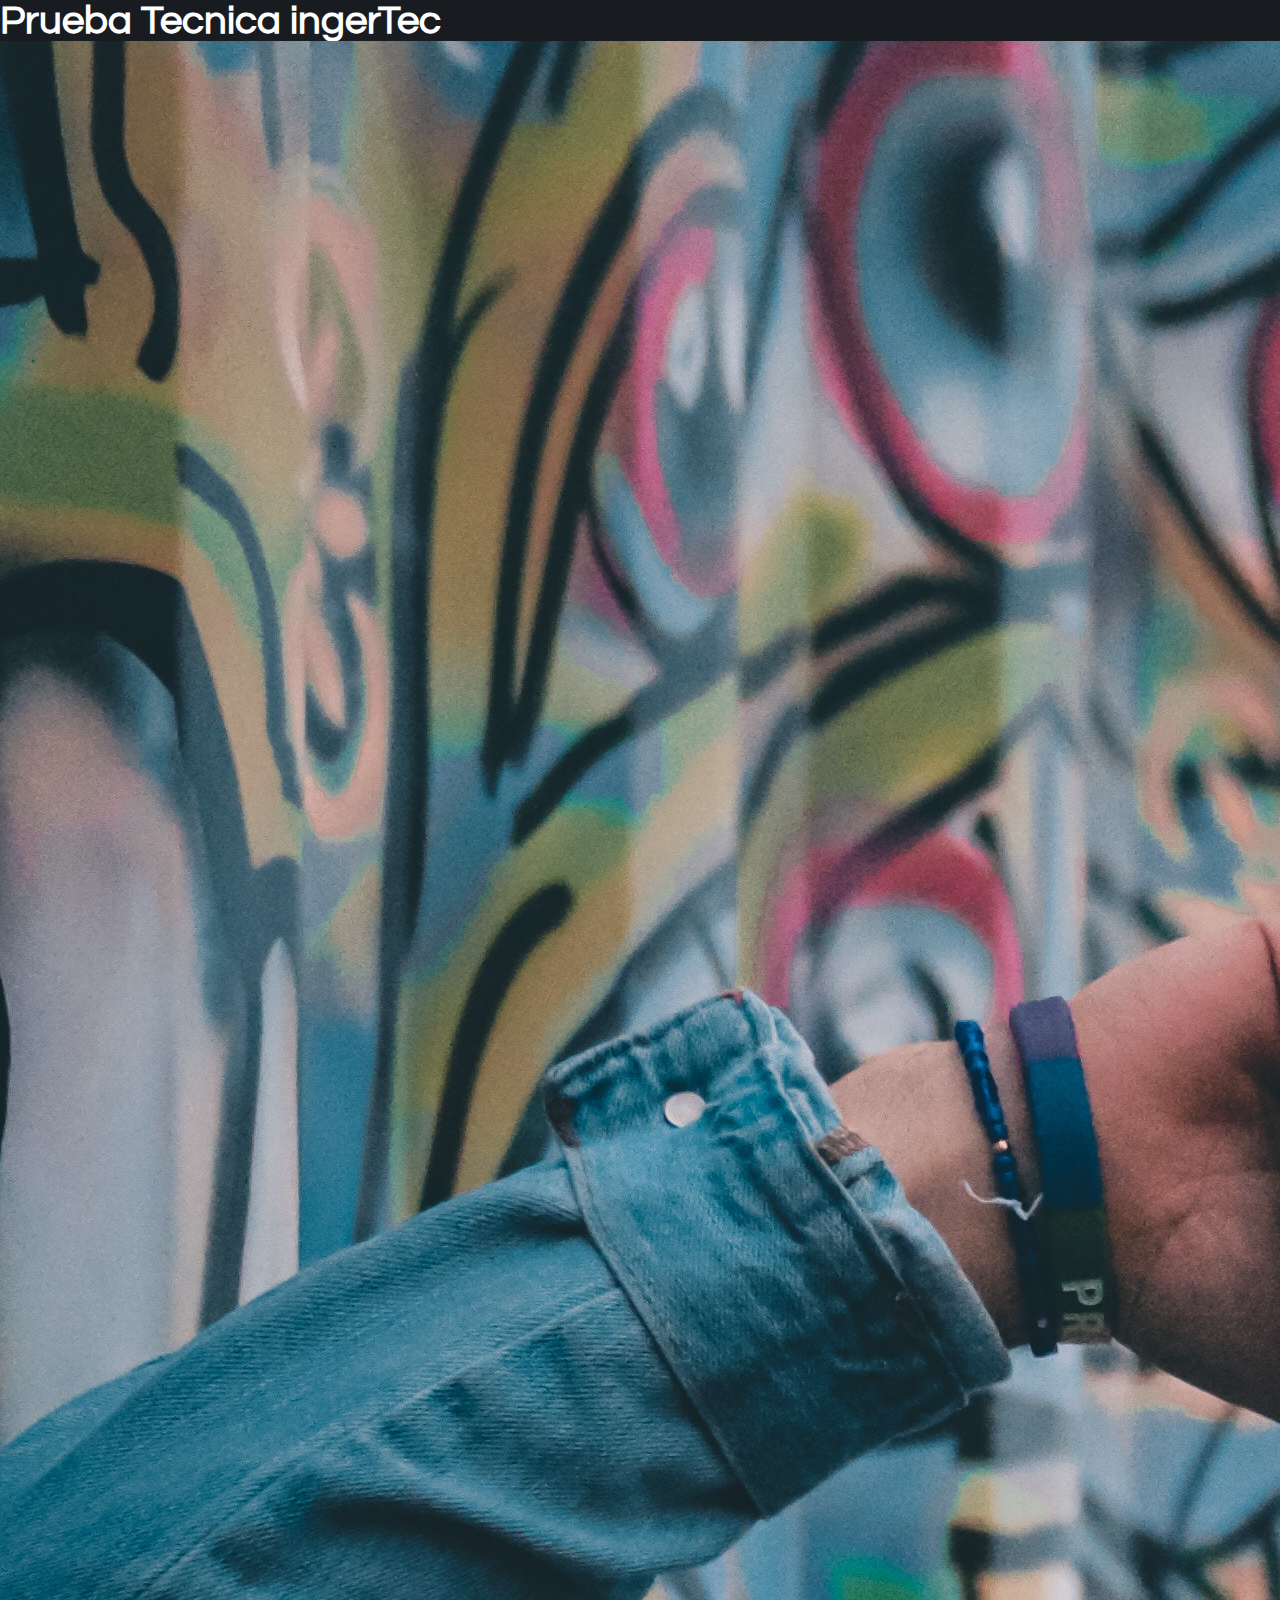
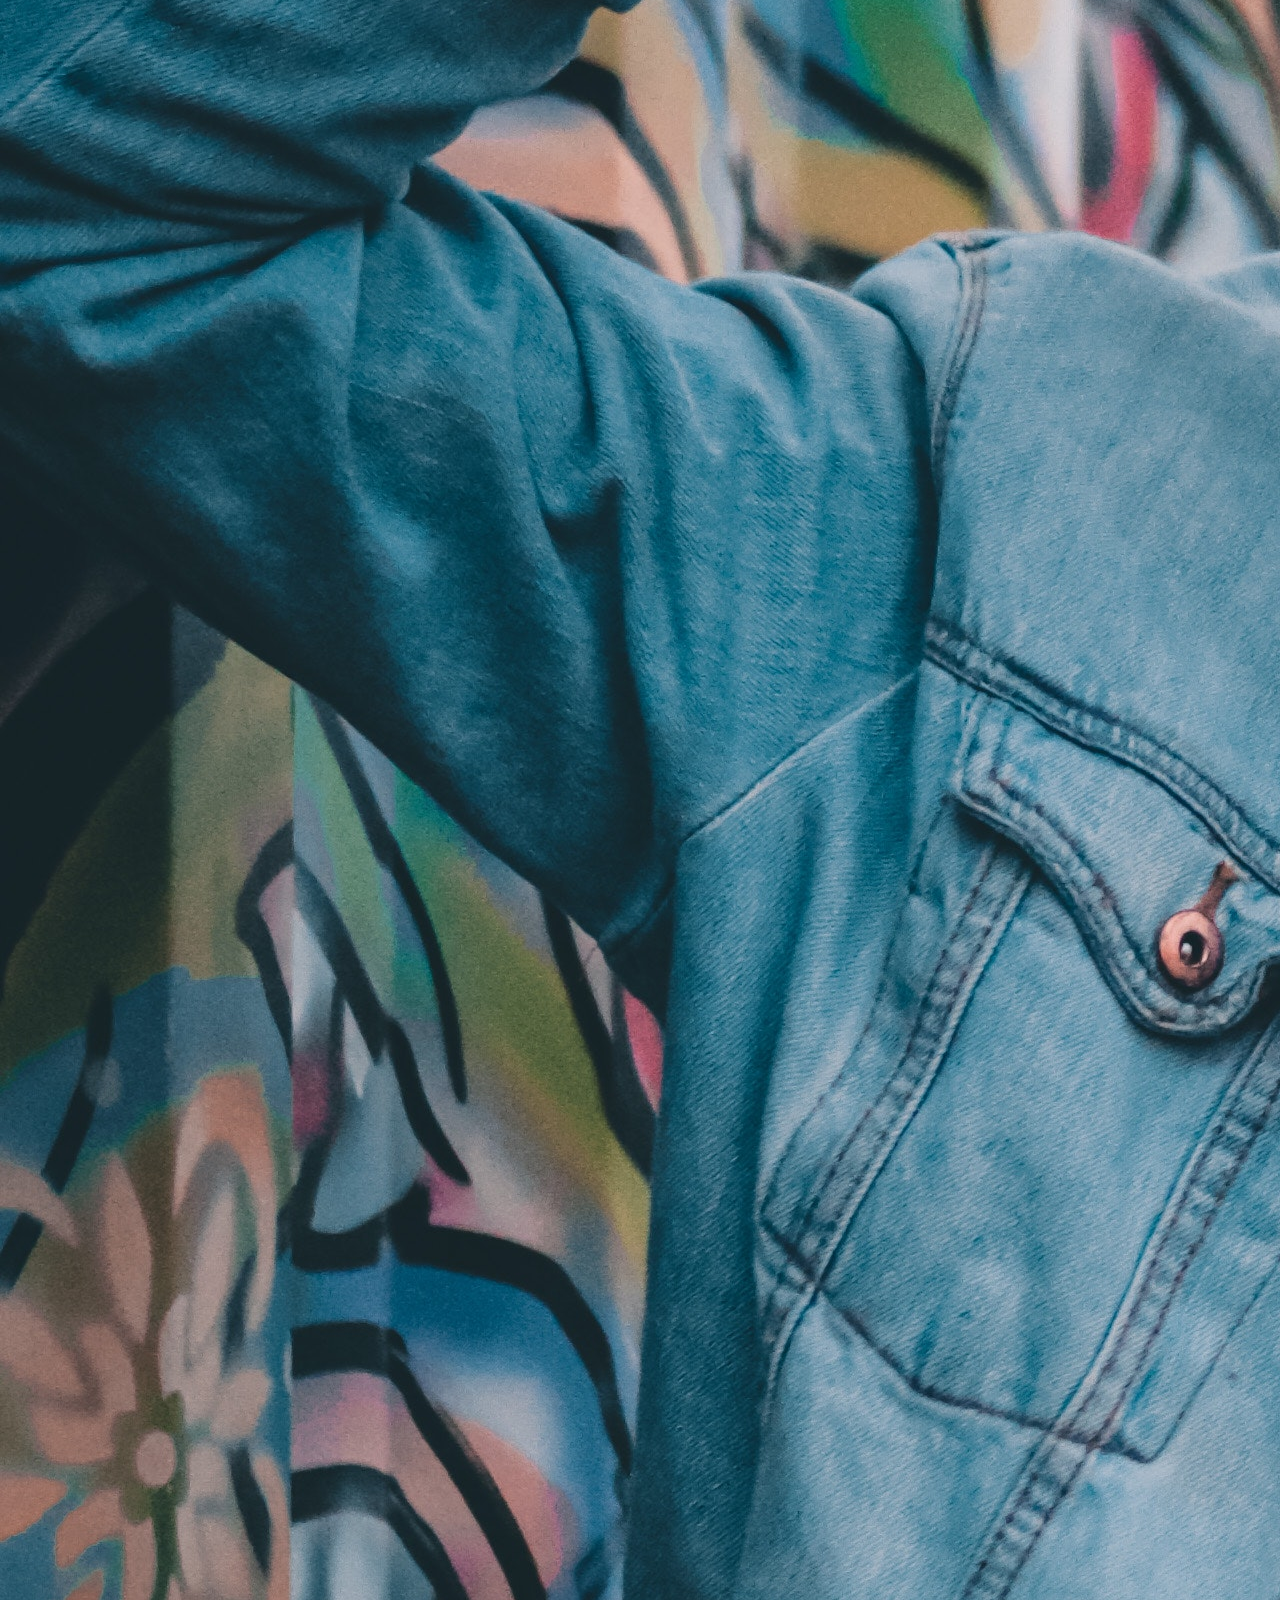
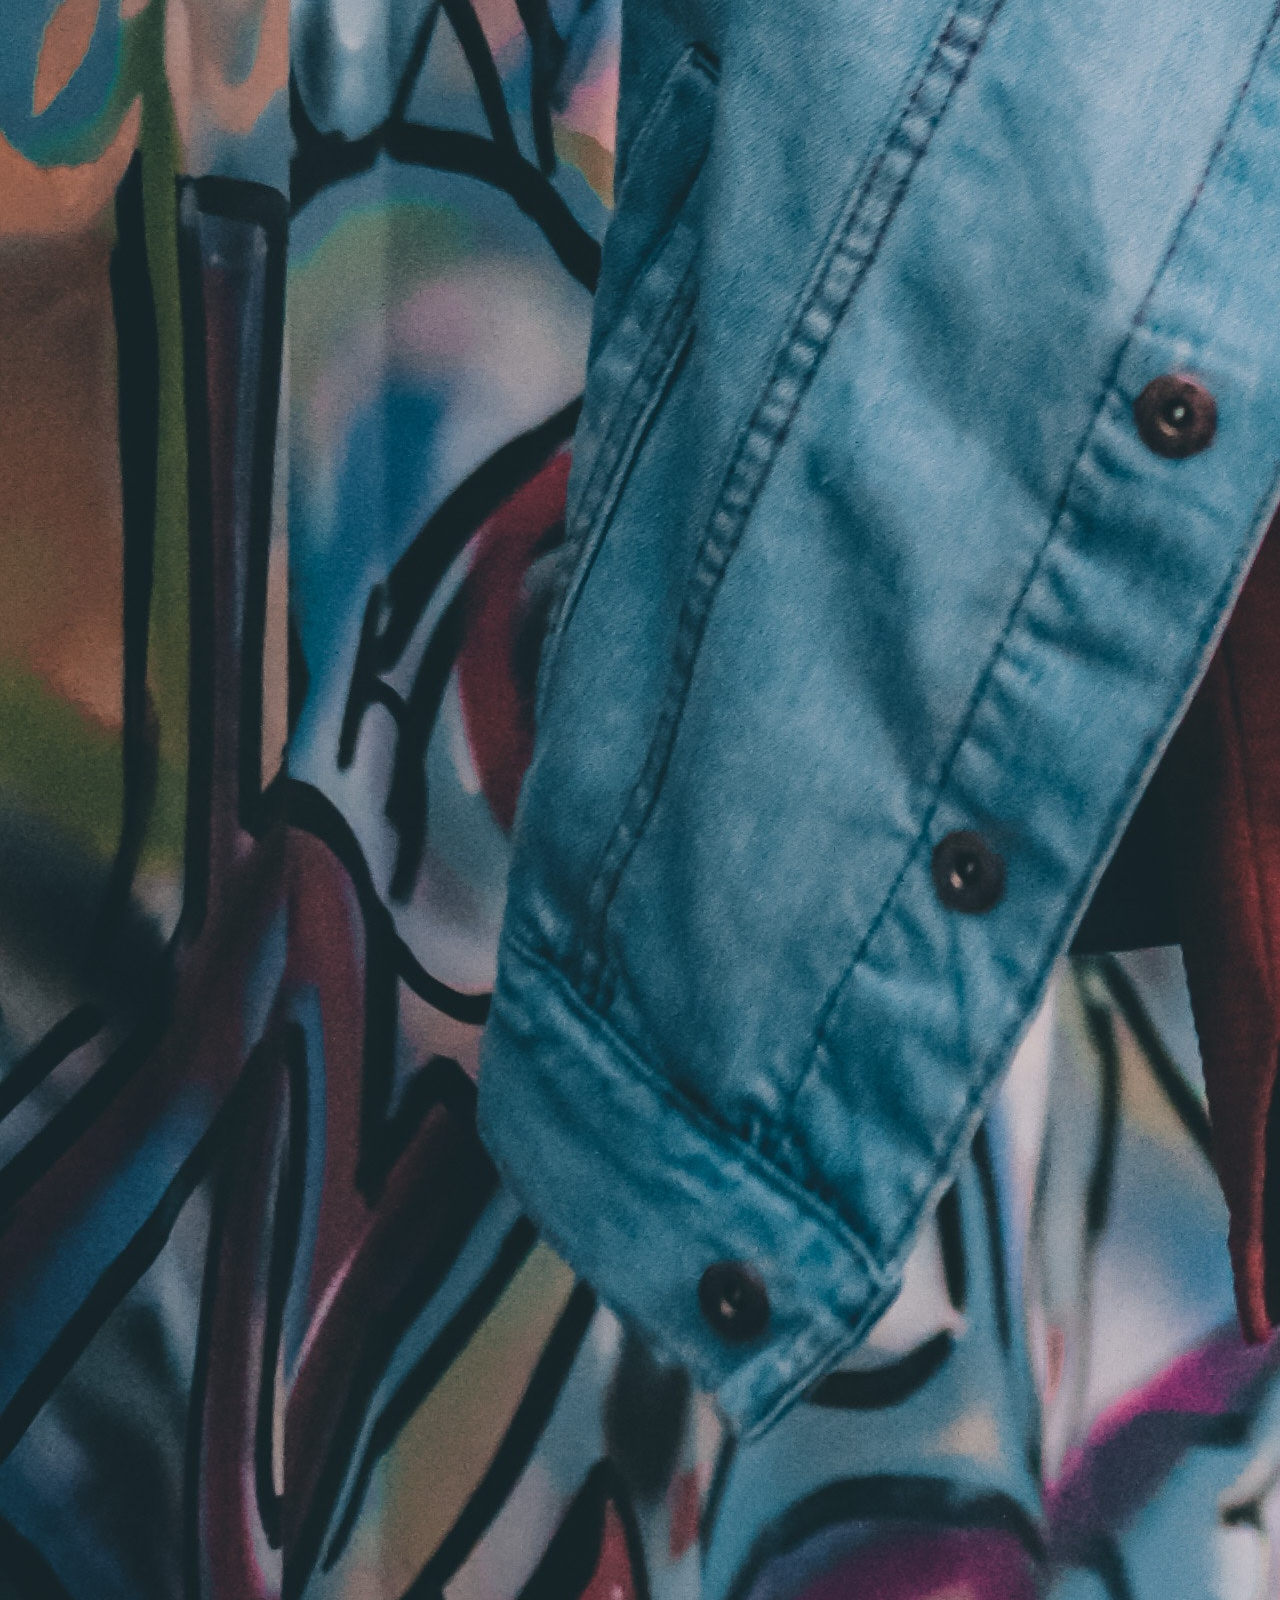
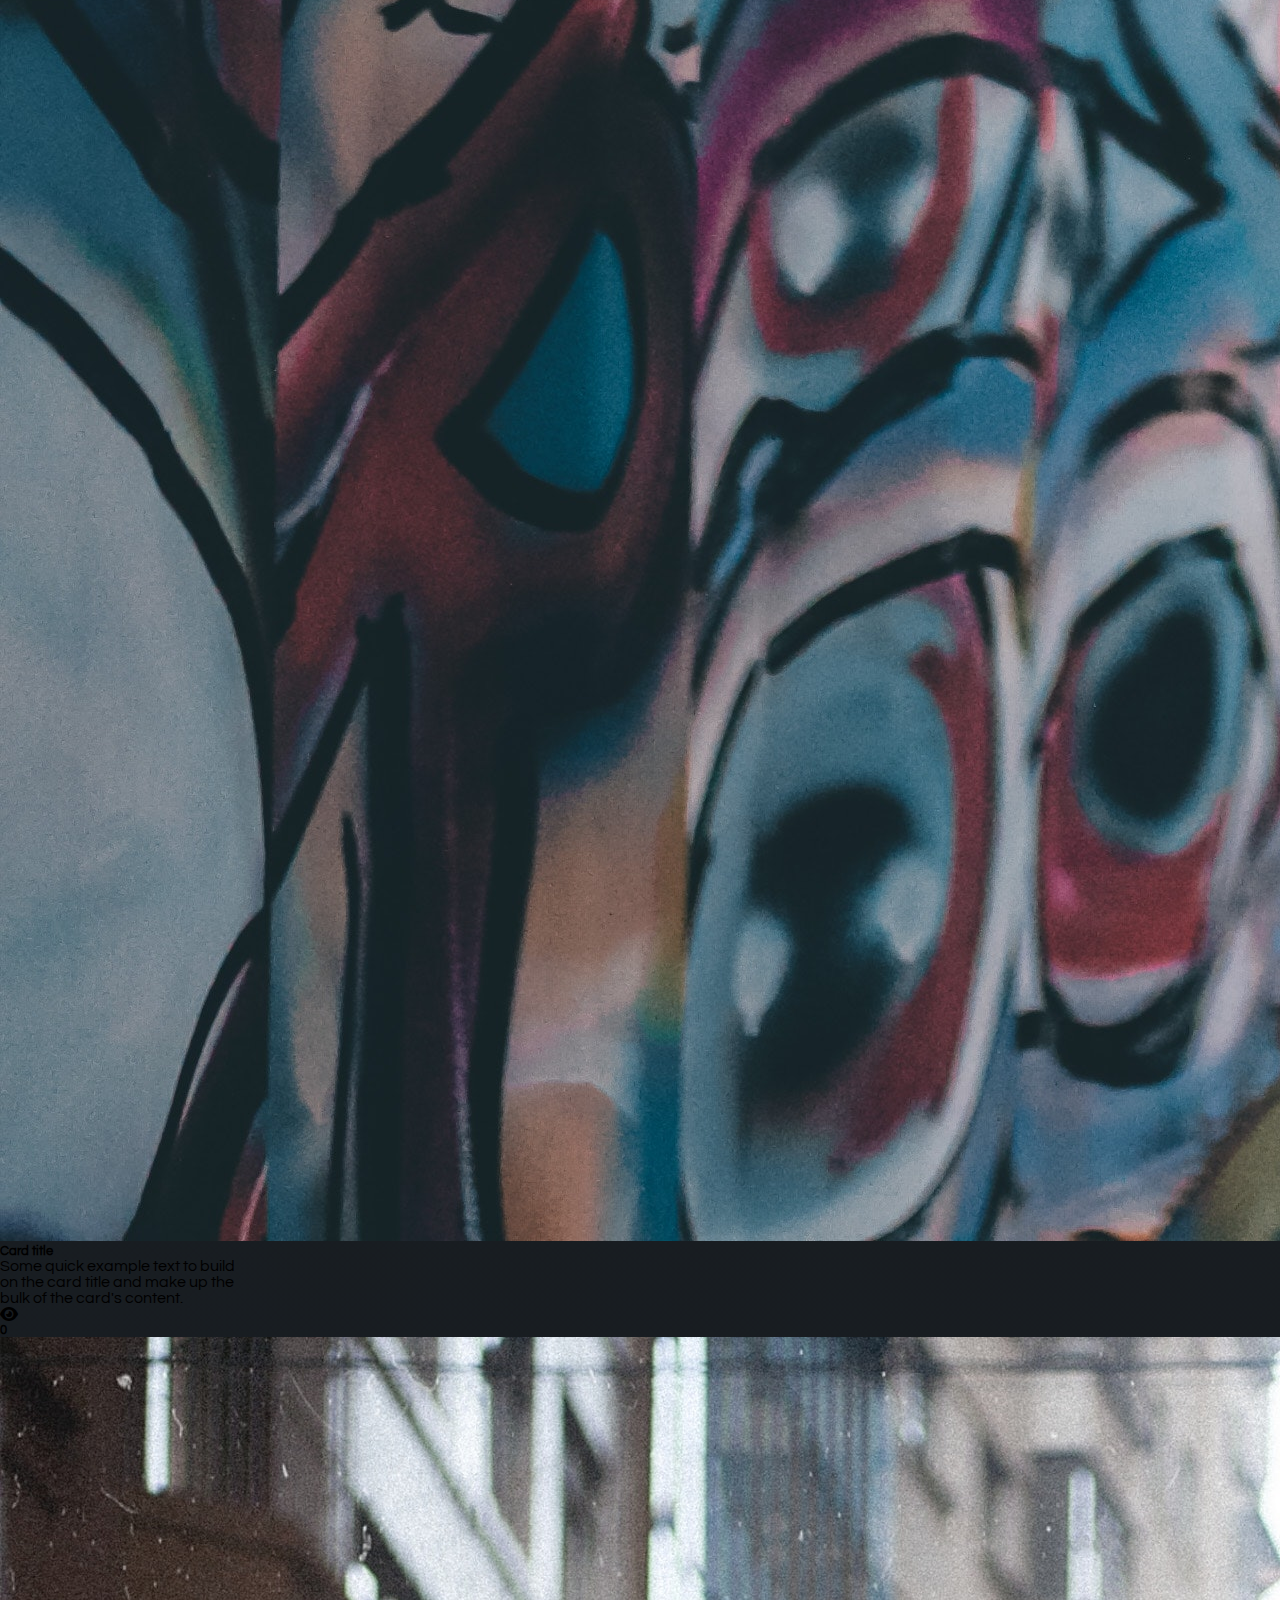
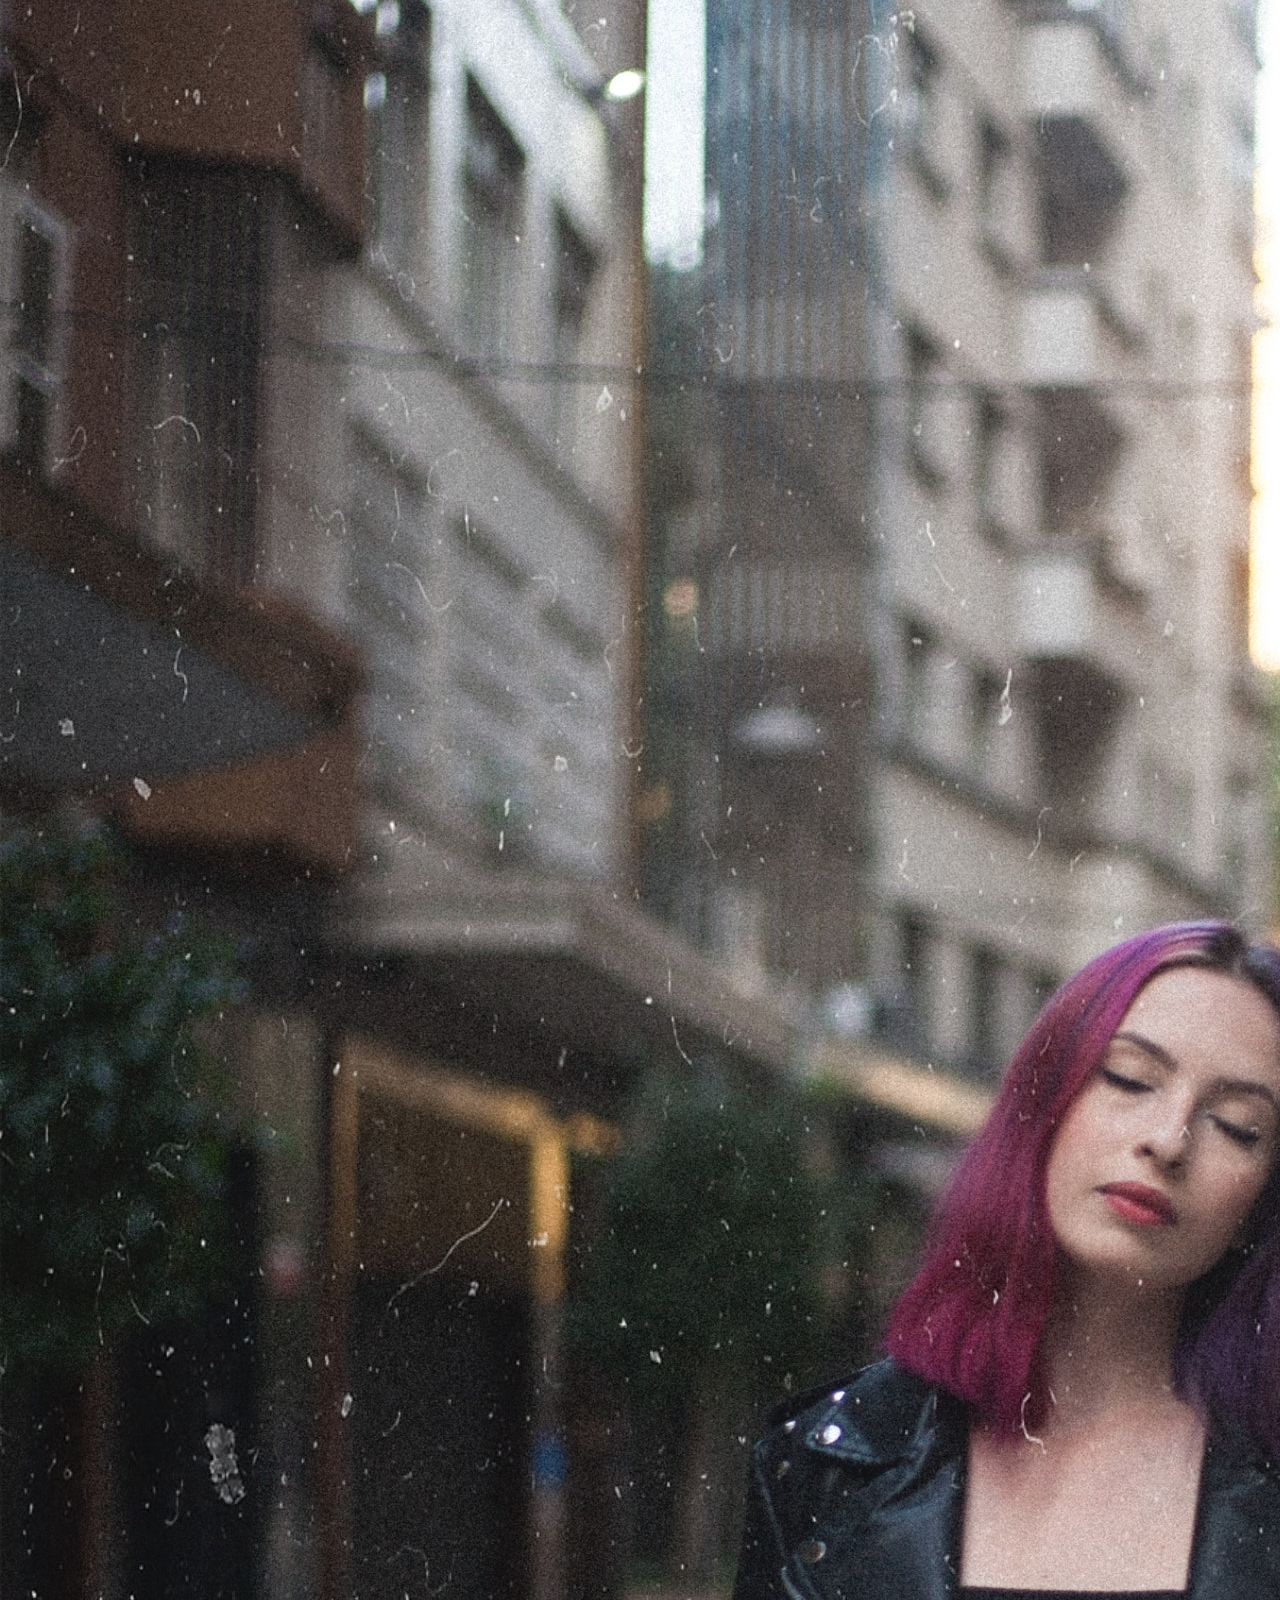
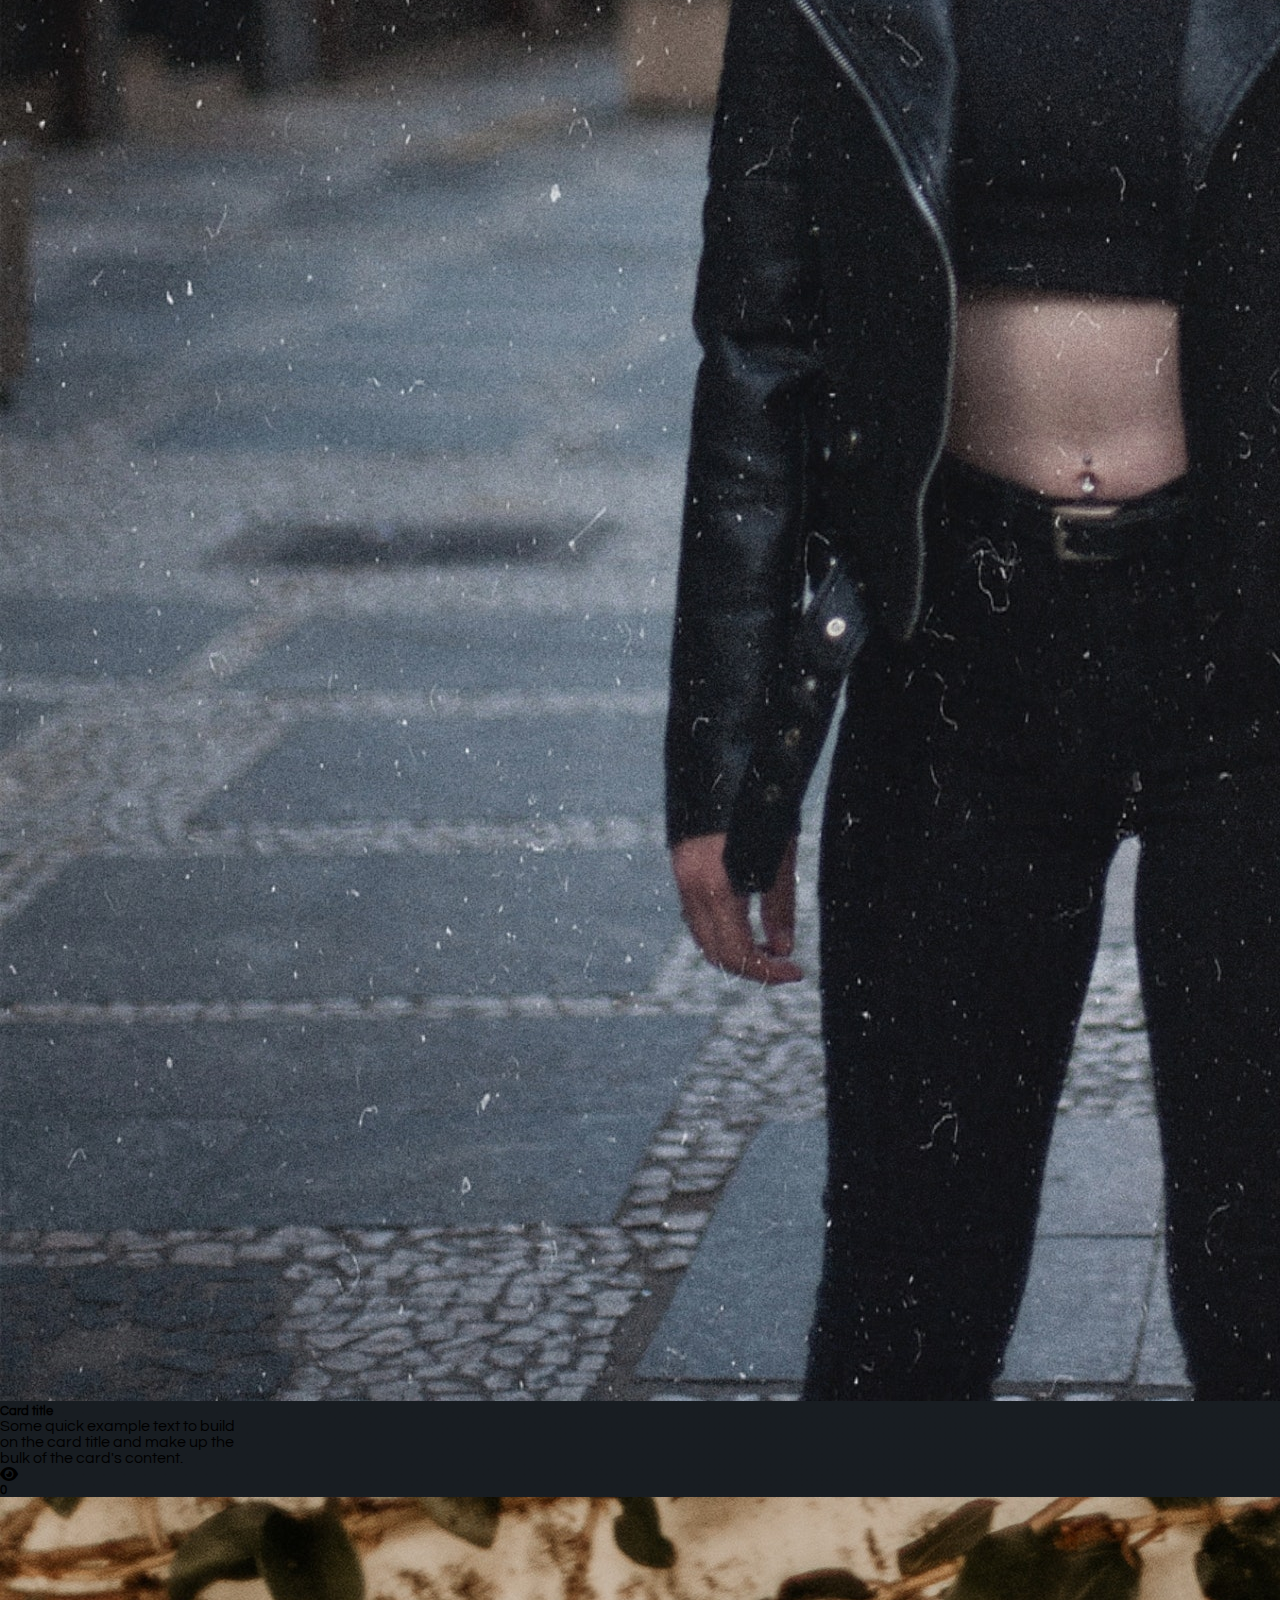
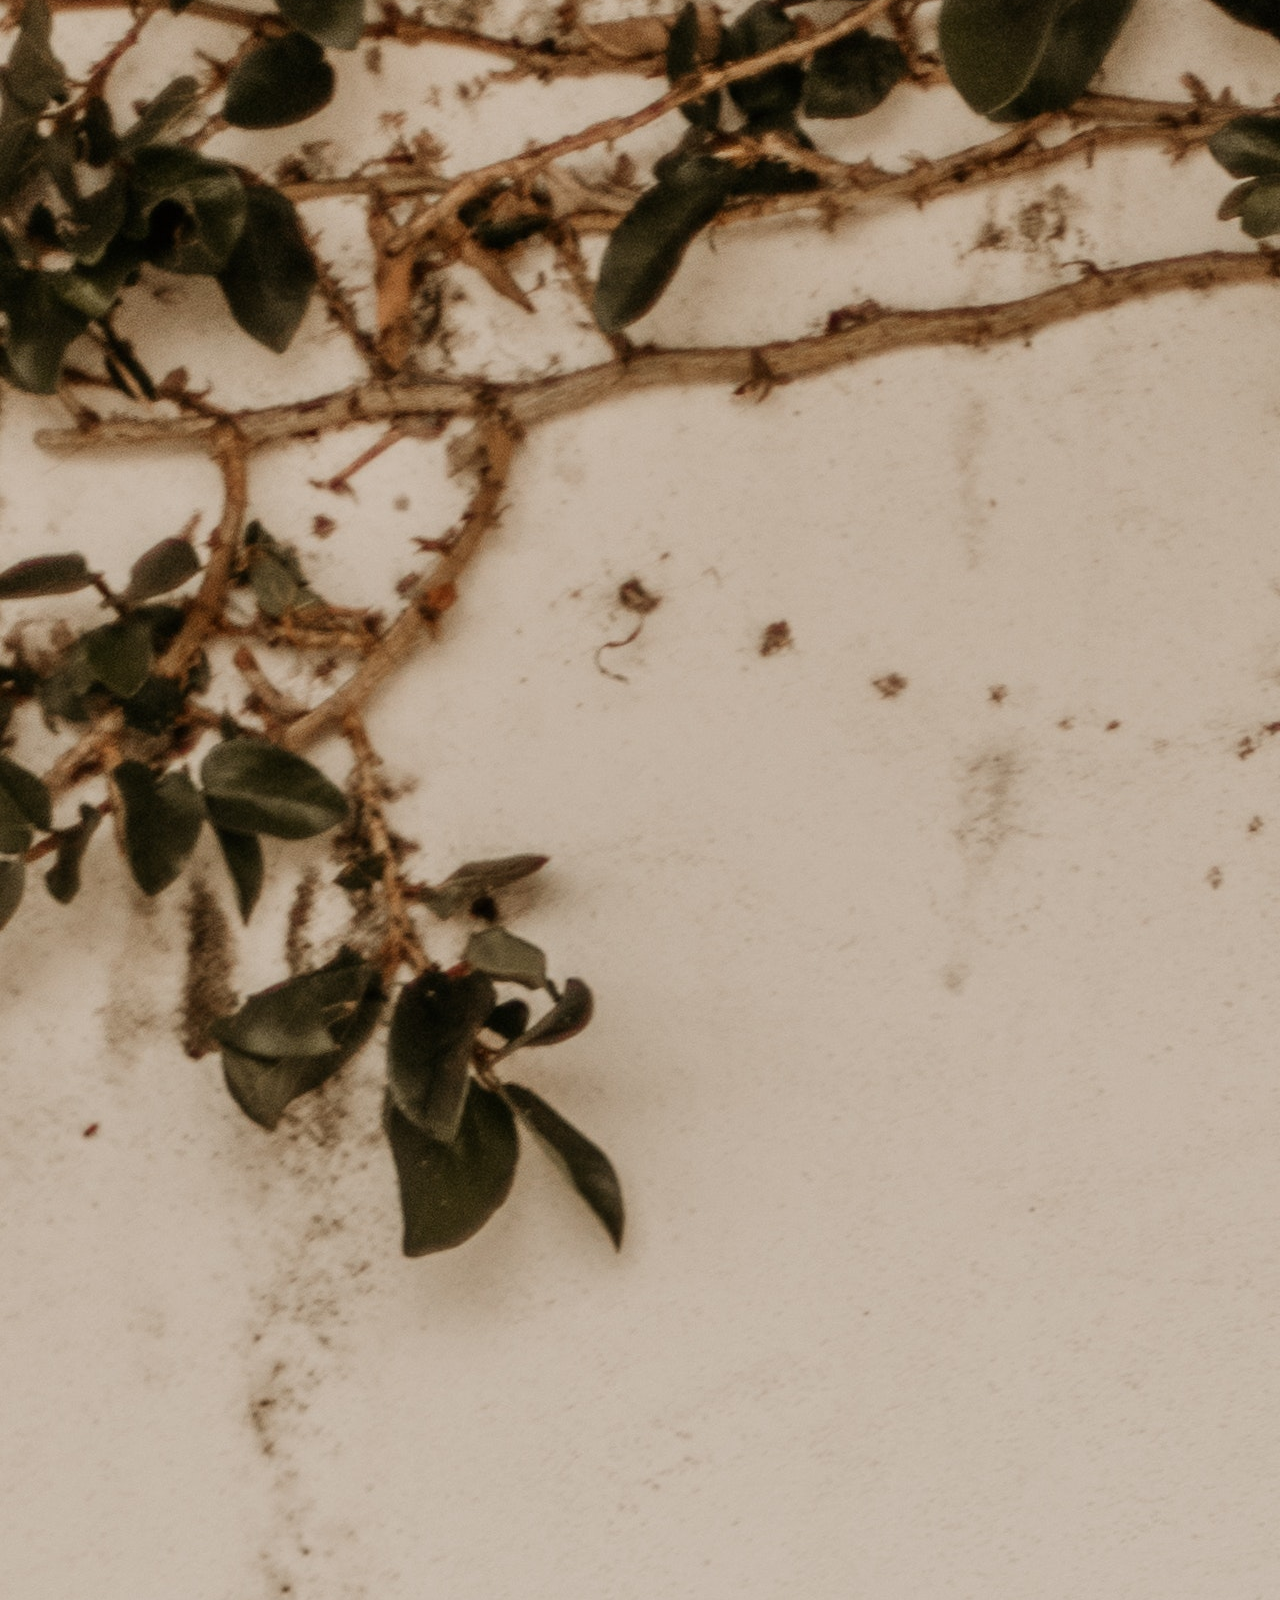
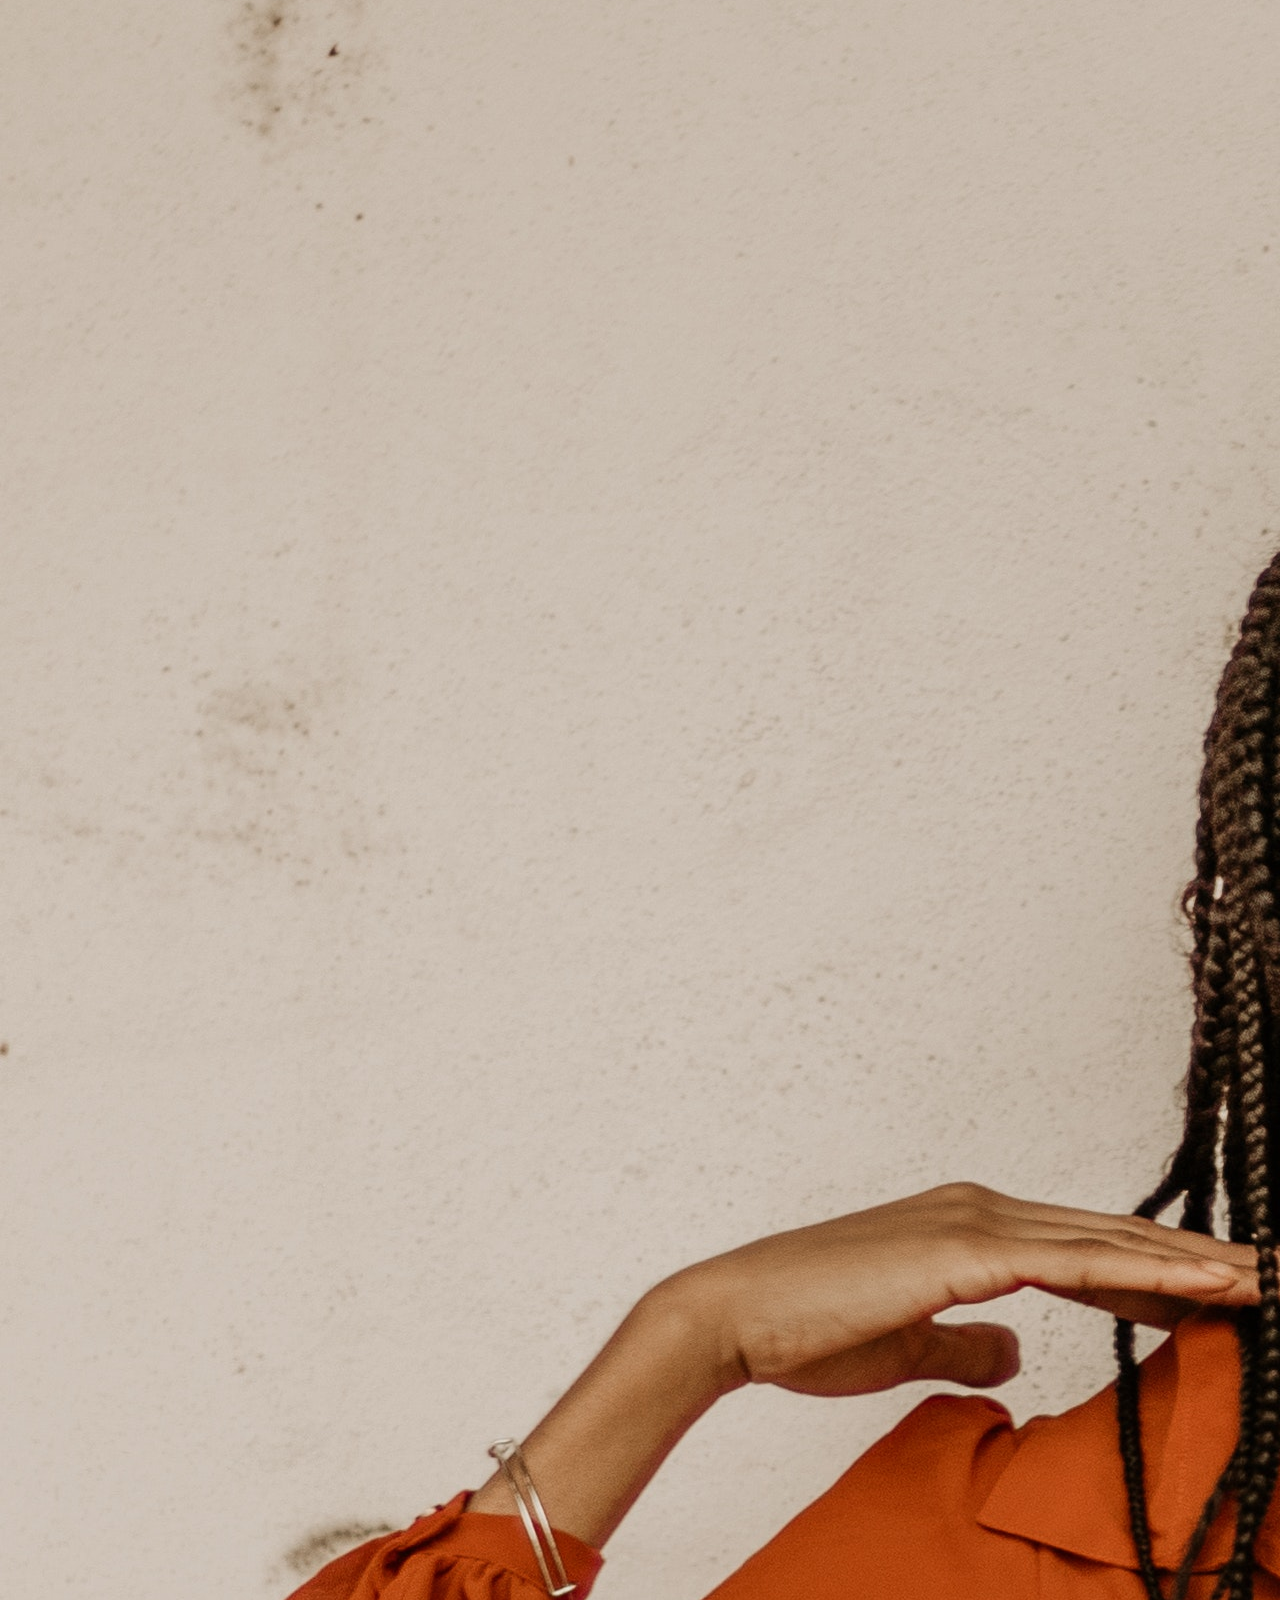
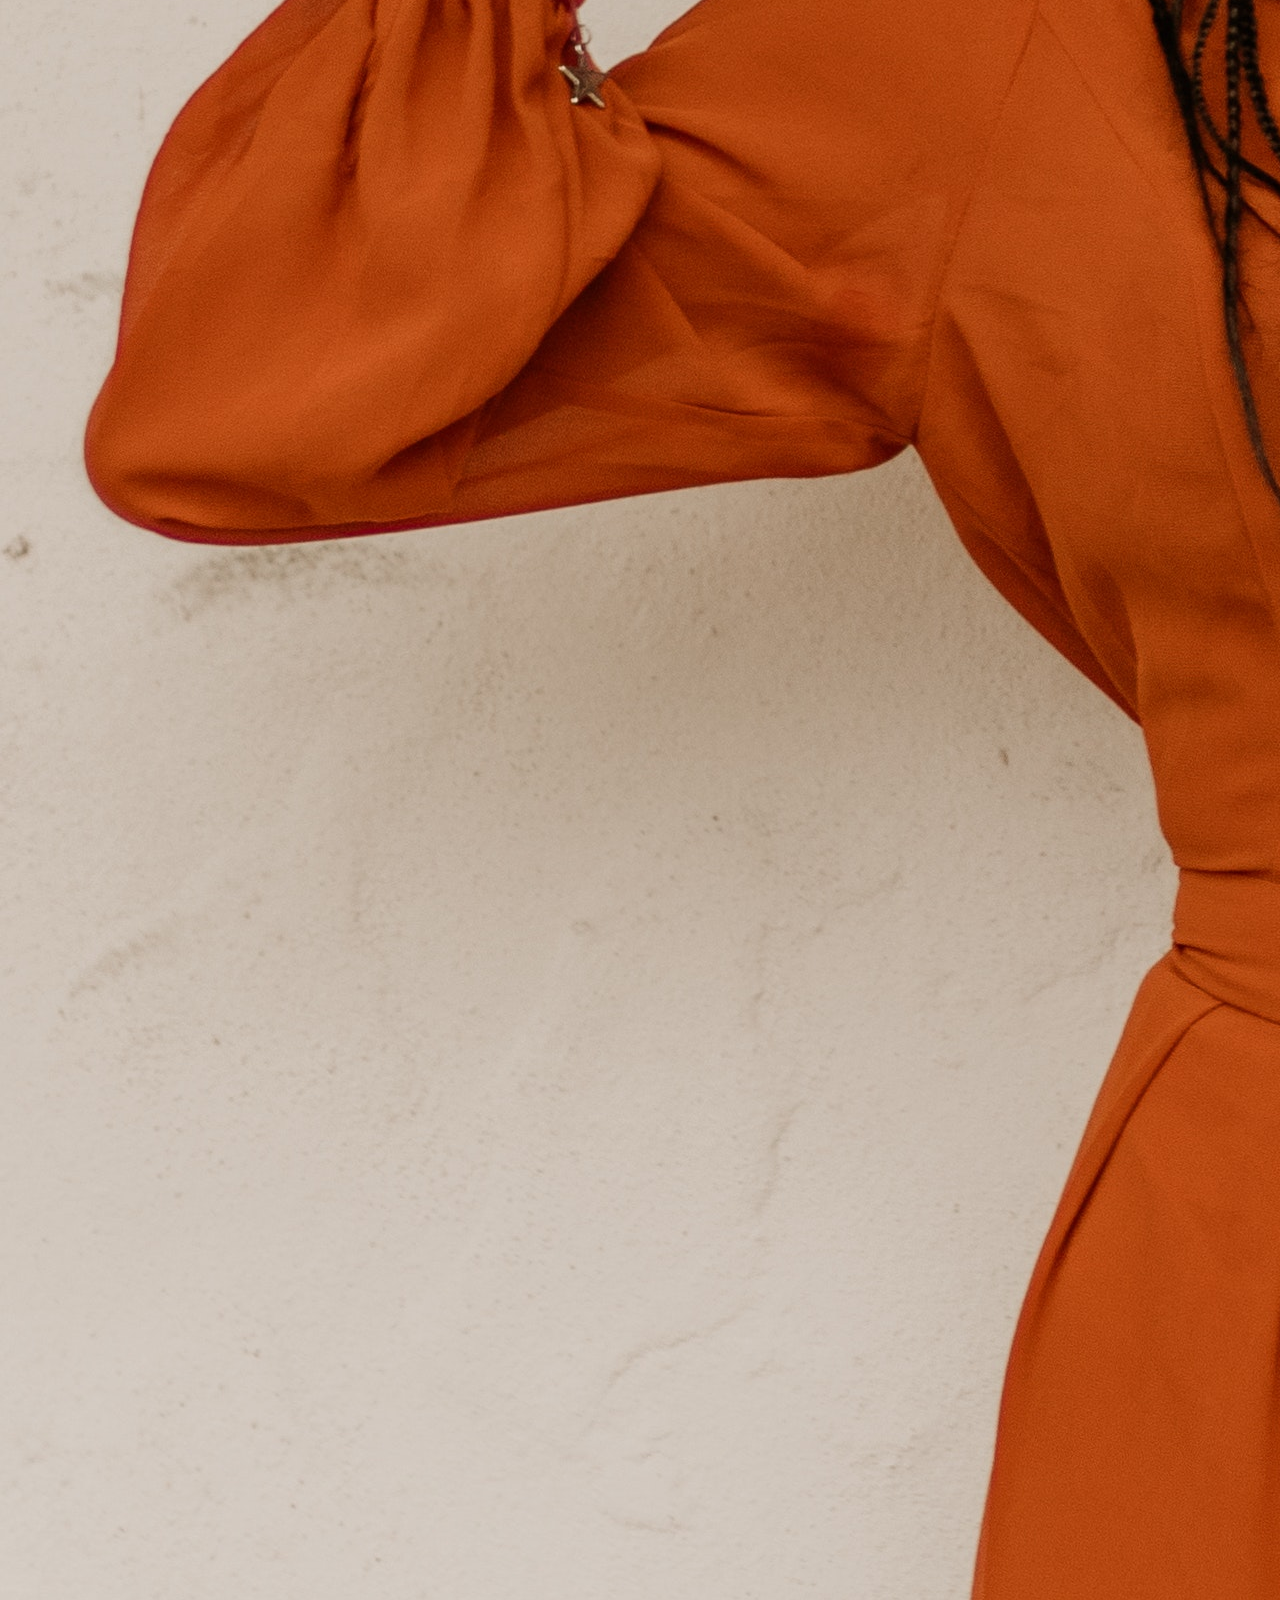
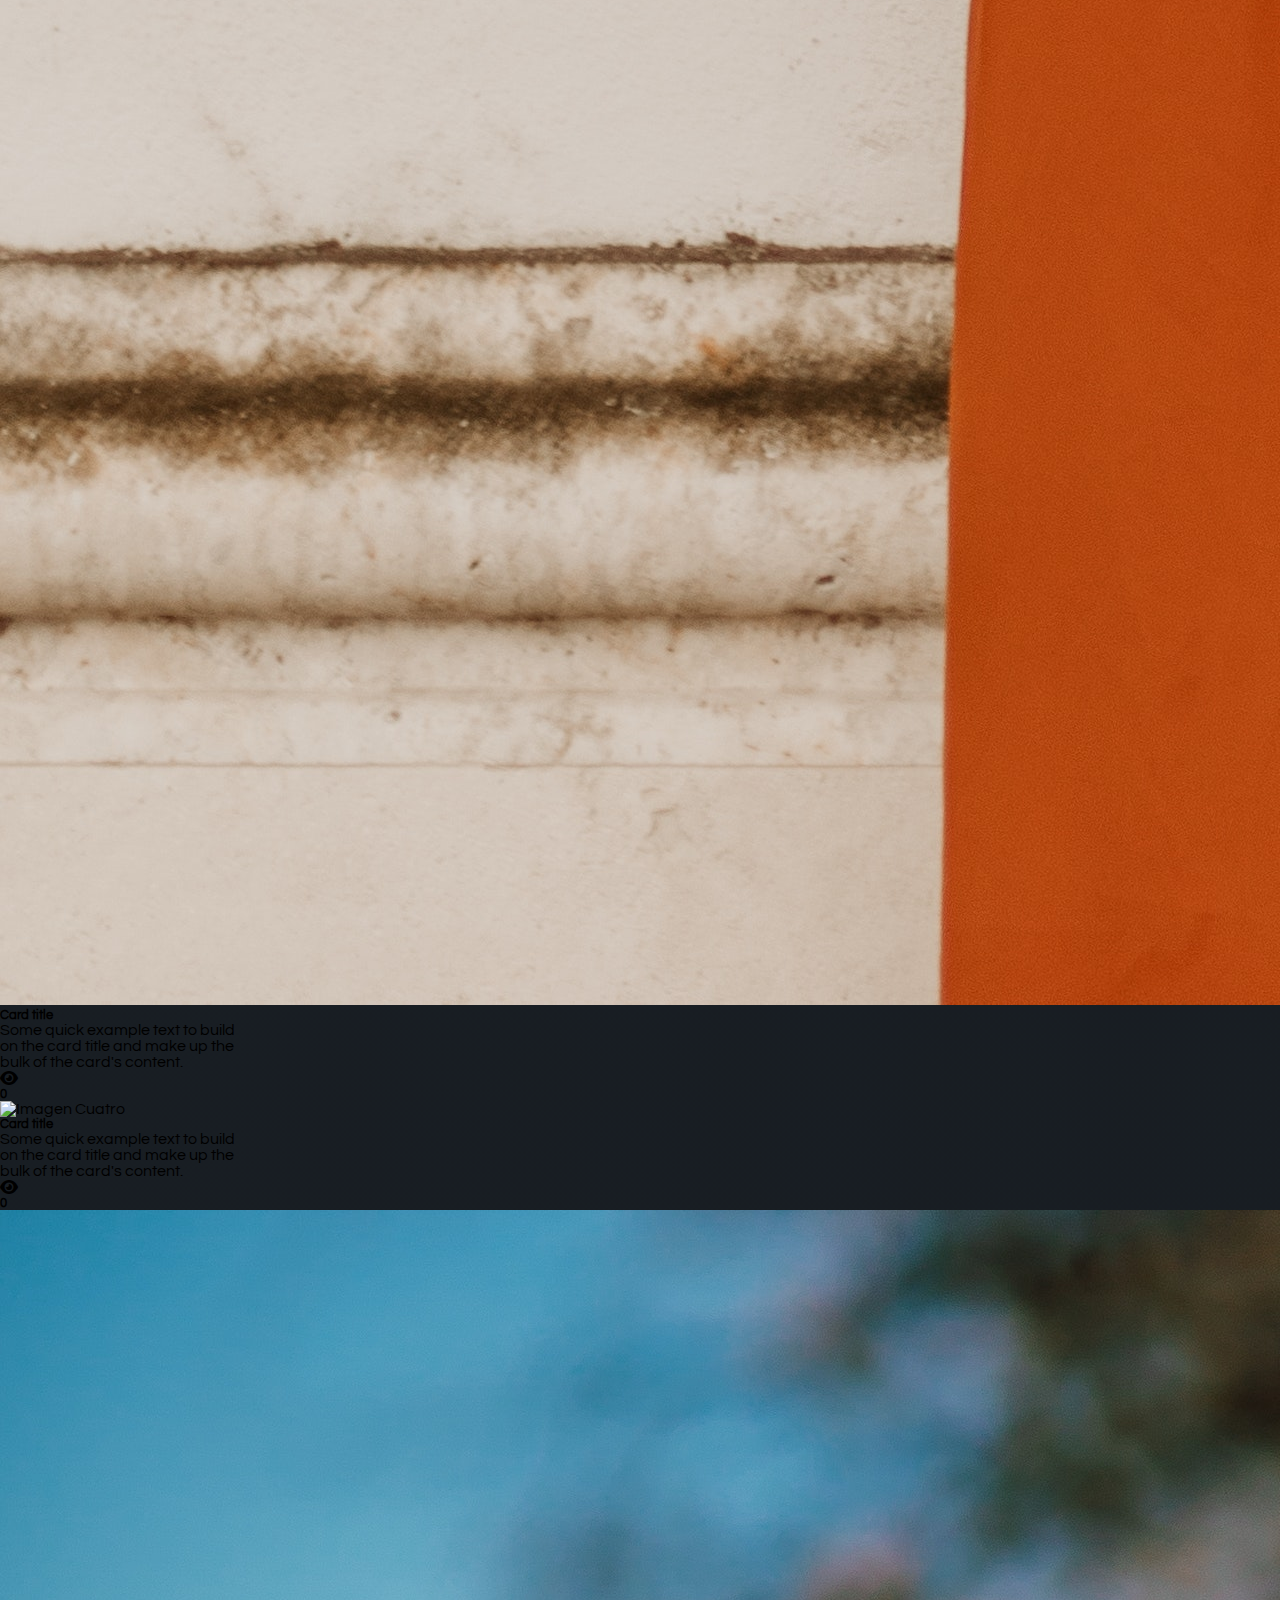
==== index.html @ a1770d45 "commit" ====
<!DOCTYPE html>
<html lang="en">
<head>
    <meta charset="UTF-8">
    <meta http-equiv="X-UA-Compatible" content="IE=edge">
    <meta name="viewport" content="width=device-width, initial-scale=1.0">
    <title>Entrevista IngerTec</title>
    <link rel="stylesheet" href="./index.css">
    <link href="https://cdn.jsdelivr.net/npm/bootstrap@5.0.2/dist/css/bootstrap.min.css" rel="stylesheet" integrity="sha384-EVSTQN3/azprG1Anm3QDgpJLIm9Nao0Yz1ztcQTwFspd3yD65VohhpuuCOmLASjC" crossorigin="anonymous">
    <link rel="stylesheet" href="https://cdnjs.cloudflare.com/ajax/libs/font-awesome/6.0.0/css/all.min.css" integrity="sha512-9usAa10IRO0HhonpyAIVpjrylPvoDwiPUiKdWk5t3PyolY1cOd4DSE0Ga+ri4AuTroPR5aQvXU9xC6qOPnzFeg==" crossorigin="anonymous" referrerpolicy="no-referrer" />
    <link rel="preconnect" href="https://fonts.googleapis.com">
<link rel="preconnect" href="https://fonts.gstatic.com" crossorigin>
<link href="https://fonts.googleapis.com/css2?family=Questrial&family=Quicksand&family=Varela+Round&display=swap" rel="stylesheet">
</head>
<body>
    
    <div class="d-flex justify-content-center my-4">
        <h1>Prueba Tecnica ingerTec</h1>
    </div>
    <div class="container my-4">
        <div class="row d-flex justify-content-center g-2 mx-1">
            <div class="col-xl-2 col-lg-4 col-md-5 col-sm-5 mx-3 mt-4">
                <div class="imagenImpar card text-white bg-dark" style="width: 15rem;">
                    <img src="./assets/image1.jpg" class="card-img-top" alt="Imagen Uno" data-original="image1.jpg">
                    <div class="card-body text-center">
                      <h5 class="card-title">Card title</h5>
                      <p class="card-text">Some quick example text to build on the card title and make up the bulk of the card's content.</p>
                      <span><i class="fa-solid fa-eye"></i></span>
                      <h5 class="pb-2">0</h5>
                    </div>
                </div>
            </div>
            <div class="col-xl-2 col-lg-4 col-md-5 col-sm-5 mx-3 mt-4">
                <div id="imagenParUno" class="imagenPar card text-white bg-dark" style="width: 15rem;">
                    <img src="./assets/image2.jpg" class="card-img-top " alt="Imagen Dos" data-original="image2.jpg">
                    <div class="card-body text-center">
                        <h5 class="card-title">Card title</h5>
                        <p class="card-text">Some quick example text to build on the card title and make up the bulk of the card's content.</p>
                        <span><i class="fa-solid fa-eye"></i></span>
                        <h5 class="counterpar pb-2">0</h5></span>
                    </div>
                </div>
            </div>
            <div class=" col-xl-2 col-lg-4 col-md-5 col-sm-5 mx-3 mt-4">
                <div class="imagenImpar card text-white bg-dark" style="width: 15rem;">
                    <img src="./assets/image3.jpg" class="card-img-top" alt="Imagen Tres" data-original="image3.jpg">
                    <div class="card-body text-center">
                        <h5 class="card-title">Card title</h5>
                        <p class="card-text">Some quick example text to build on the card title and make up the bulk of the card's content.</p>
                        <span><i class="fa-solid fa-eye"></i></span>
                        <h5 class="pb-2">0</h5>
                    </div>
                </div>
            </div>
            <div class="col-xl-2 col-lg-4 col-md-5 col-sm-5 mx-3 mt-4">
                <div id="imagenParDos" class="imagenPar card text-white bg-dark" style="width: 15rem;">
                    <img src="./assets/image4.jpg" class="card-img-top" alt="Imagen Cuatro" data-original="image4.jpg">
                    <div class="card-body text-center">
                        <h5 class="card-title">Card title</h5>
                        <p class="card-text">Some quick example text to build on the card title and make up the bulk of the card's content.</p>
                        <span><i class="fa-solid fa-eye"></i></span>
                        <h5 id="counterParDos" class="counterpar pb-2">0</h5>
                    </div>
                </div>
            </div>
            <div class="col-xl-2 col-lg-4 col-md-5 col-sm-5 mx-3 mt-4">
                <div  class="imagenImpar card text-white bg-dark " style="width: 15rem;">
                    <img src="./assets/image5.jpg" class="card-img-top" alt="Imagen Cinco" data-original="image5.jpg">
                    <div class="card-body text-center">
                        <h5 class="card-title">Card title</h5>
                        <p class="card-text">Some quick example text to build on the card title and make up the bulk of the card's content.</p>
                        <span><i class="fa-solid fa-eye"></i></span>
                        <h5 class="pb-2">0</h5>
                    </div>
                </div>
            </div>
           </div>
    </div>
    
    
    <div class="button-container d-flex flex-column justify-content-center my-5">
        <div class="button-wrapper d-flex justify-content-center mb-3">
            <button class="load-data btn btn-warning text-dark" type="button">Cargar Texto</button>
        </div>
        <div class="d-flex justify-content-center">
            <textarea class="form-control-sm form-control w-50 center-block bg-dark text-white" id="exampleFormControlTextarea" rows="10">Escriba el texto</textarea>
        </div>
    </div>

    <div class="modal-container">
        <img src="./assets/image2.jpg" alt="" class="full-img">
        <p class="caption-text"></p>
        
    </div>
    <script src="https://cdn.jsdelivr.net/npm/bootstrap@5.0.2/dist/js/bootstrap.bundle.min.js" integrity="sha384-MrcW6ZMFYlzcLA8Nl+NtUVF0sA7MsXsP1UyJoMp4YLEuNSfAP+JcXn/tWtIaxVXM" crossorigin="anonymous"></script>

    <script src="./script.js"></script>
</body>
</html>
---- index.css ----
*{
    margin: 0;
    padding: 0;
    box-sizing: border-box;
    font-family: 'Questrial', sans-serif;
    
}
body{
    background-image: linear-gradient(60deg, #181e24 0%, #181c20 100%);
}
body div h1{
    height: 100%;
    top: 0;
}
body h1{
    color: #fff;
    font-size: 2.5rem;
}
.container div img{
    -webkit-transform: scale(1);
    transform: scale(1);
    -webkit-transition: .3s ease-in-out;
    transition: .3s ease-in-out;
    cursor: pointer;
}
.container div.imagenPar img:hover, .container div.imagenImpar img:hover{
    -webkit-transform: scale(1.3);
    transform: scale(0.9);
}
.modal-container{
    background-color: rgba(0,0,0,0.8);
    width: 100%;
    height: 100vh;
    position: fixed;
    top: 0;
    left: 0;
    opacity: 0;
    pointer-events: none;
}
.modal-container.open{
    opacity: 1;
    pointer-events: all;
}
.modal-container img{
    position: absolute;
    height: 90%;
    top: 50%;
    left: 50%;
    transform: translate(-50%, -50%);
    transition: all 0.25s ease-out
}
.modal-container img.open{
    transform: translate(-50%, -50%);
}
.modal-container p{
    color: #fff;
    font-size: 1rem;
    position: absolute;
    bottom: 0.5%;
    left: 50%;
    transform: translate(-50%, -5%)
}
.modal-container span{
    color: #fff;
    display: flex;
    justify-content: flex-end;
    margin-right: 20px;
    margin-top: 20px;
    font-size: 1.5rem;
    cursor: pointer;
}
.bg-image{
    background-image: url(./assets/image1.jpg);
    background-size: cover;
    height: 100vh
}
.overlay{
    position: absolute;
    width: 100%;
    height: 100%;
}
.overlay button{
    margin-right: 5px;
}
textarea{
    display:flex;
    justify-content: center;
    align-items: center;
}
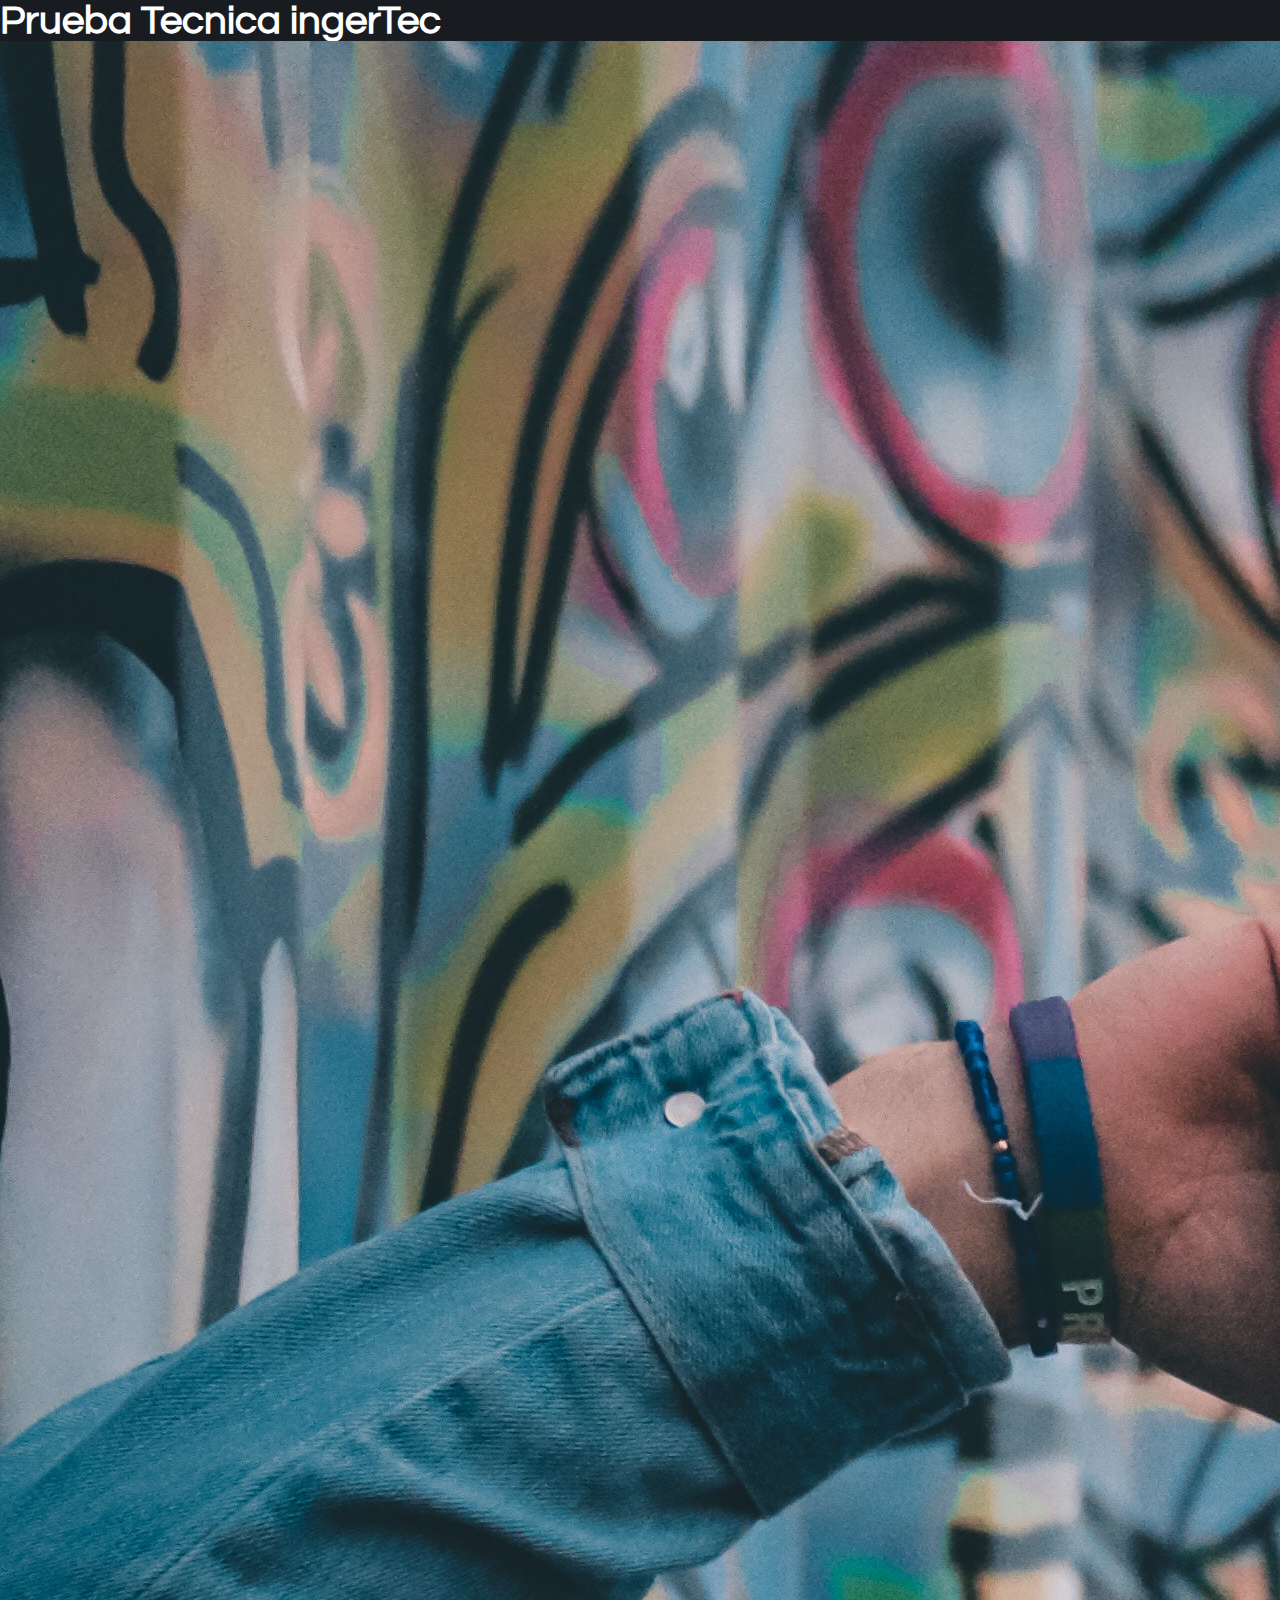
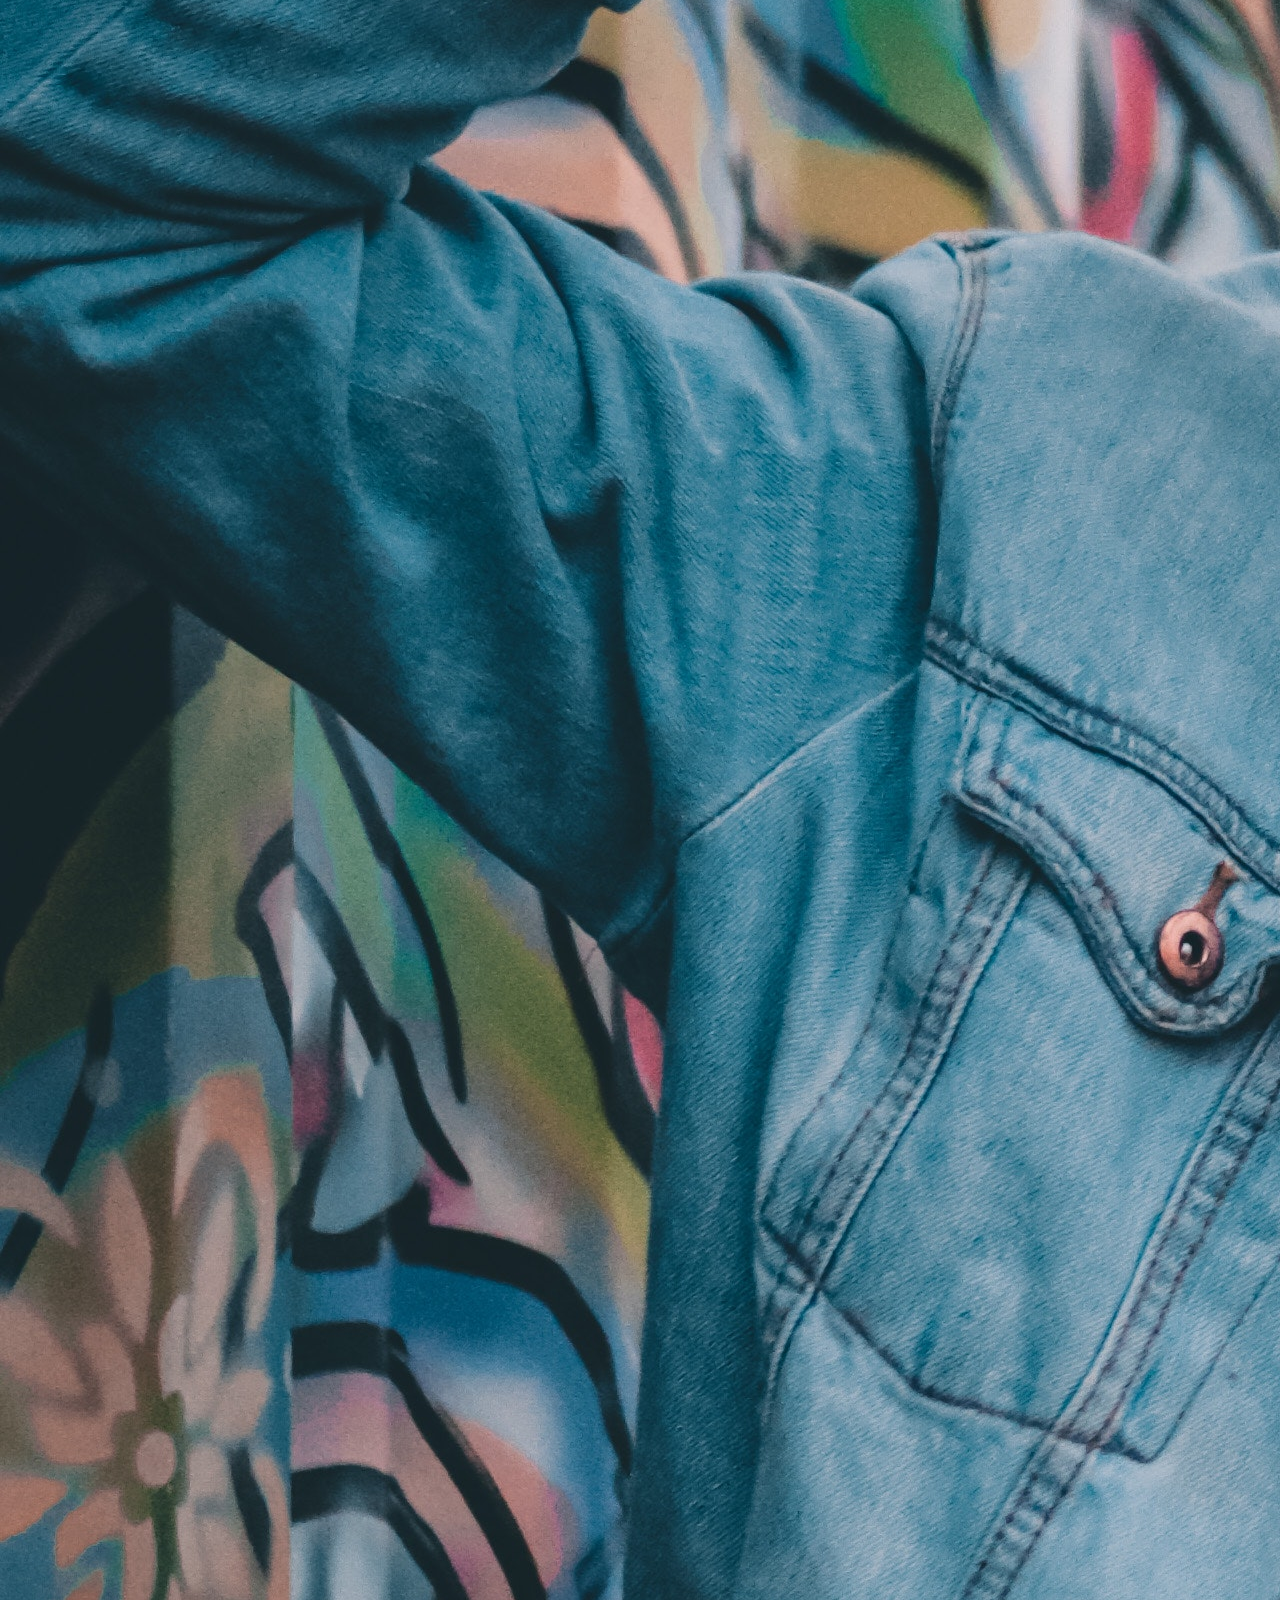
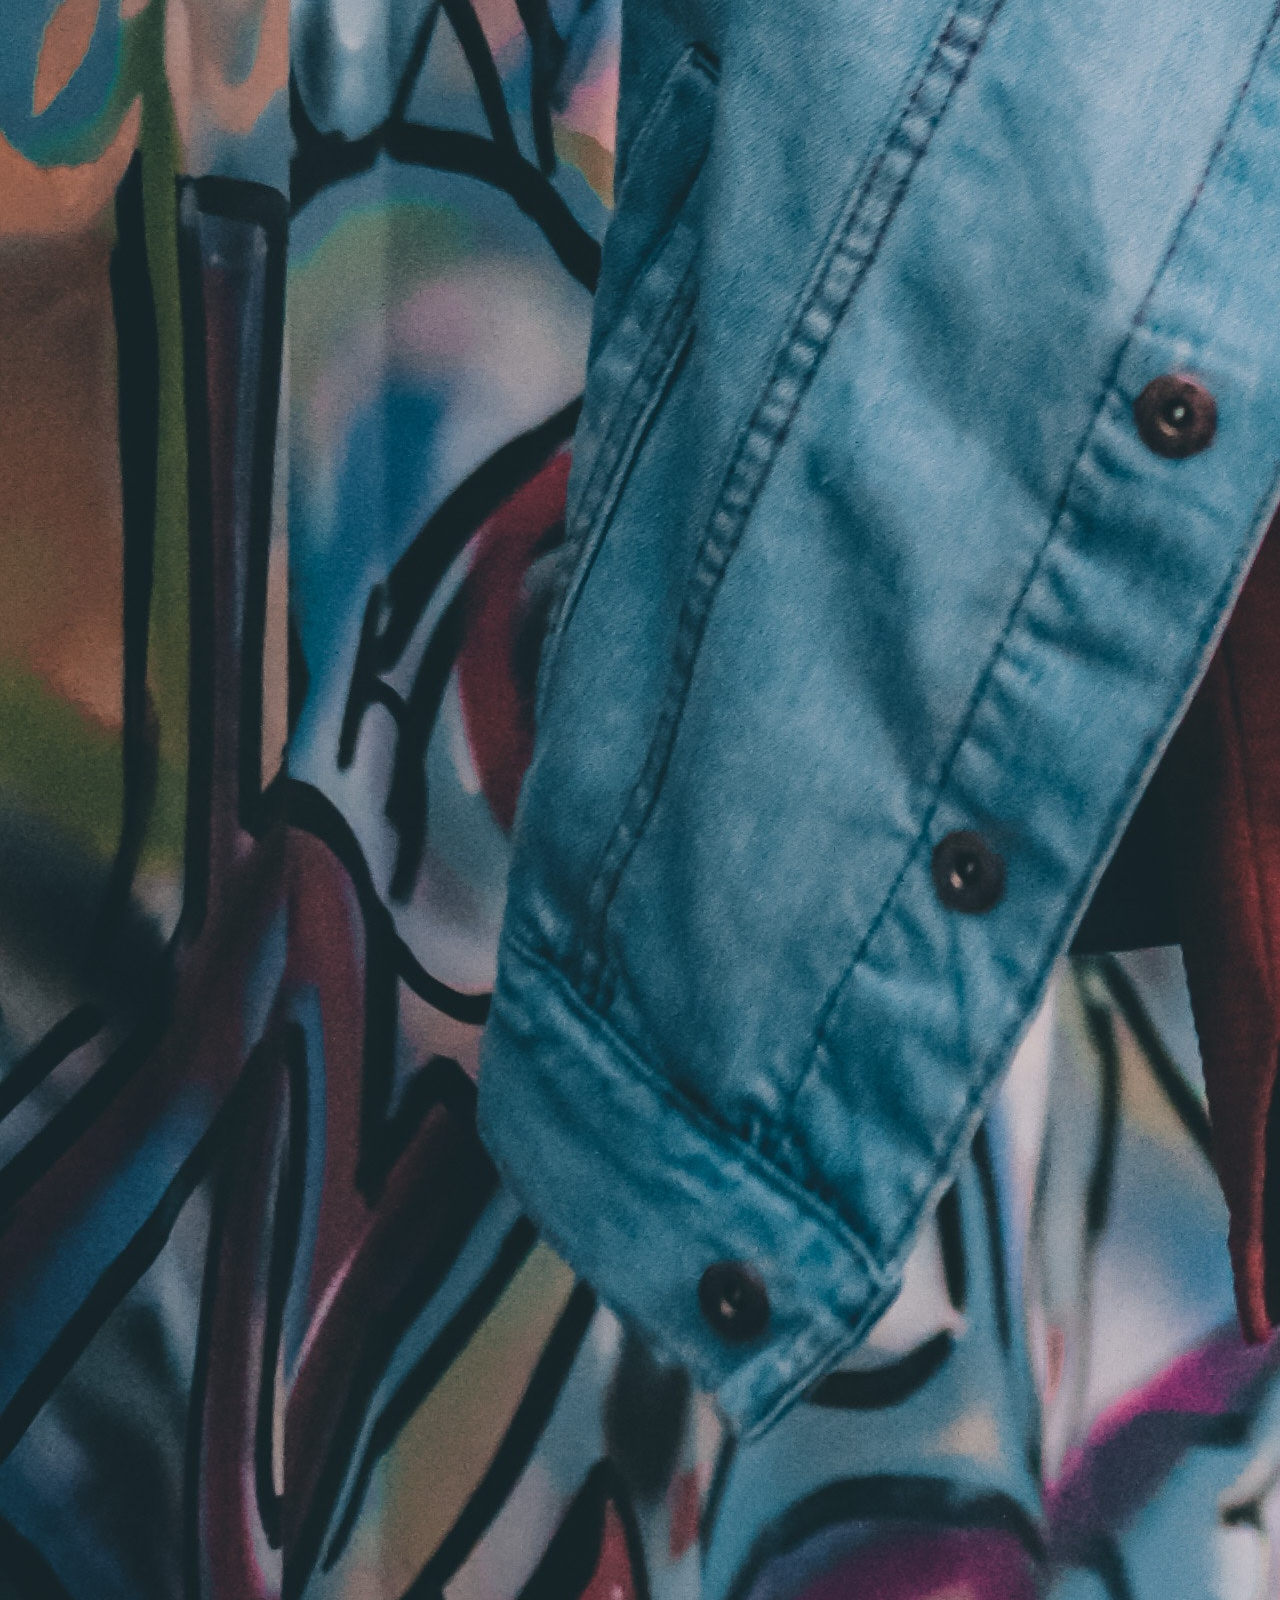
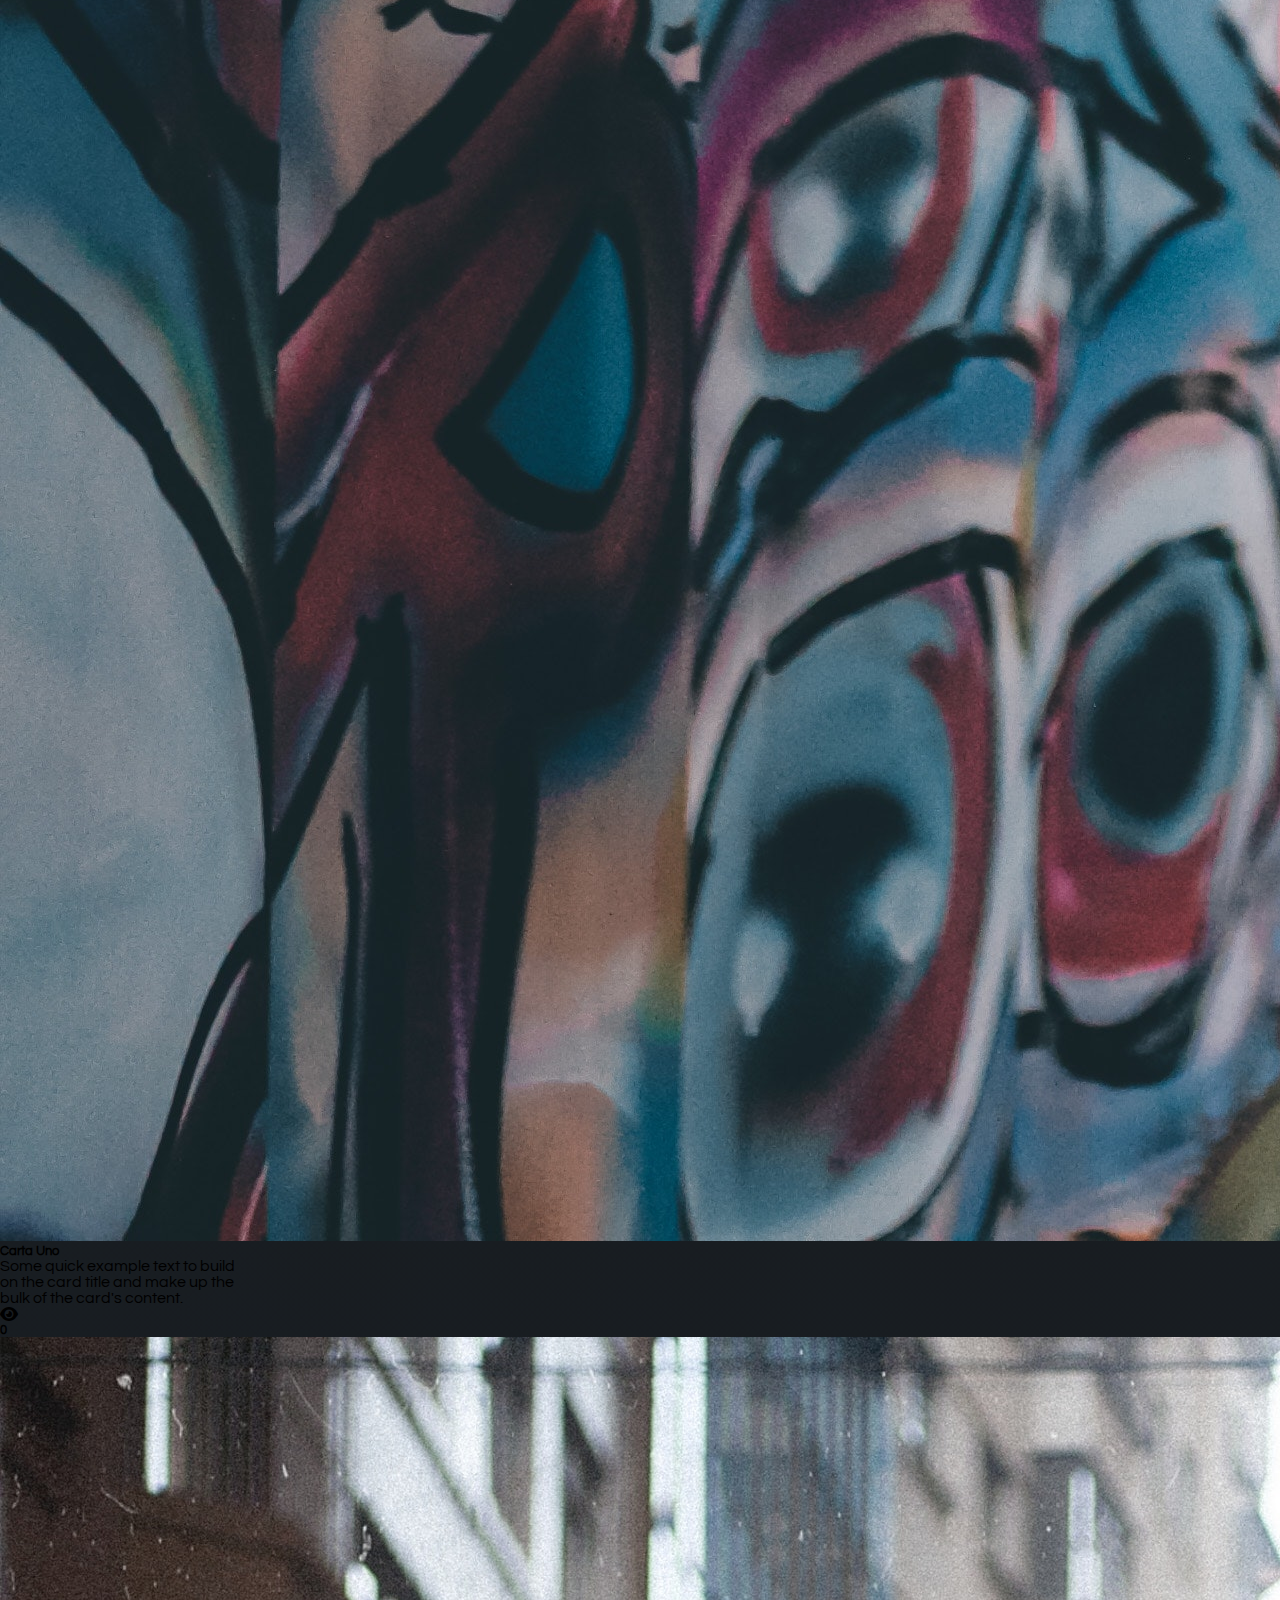
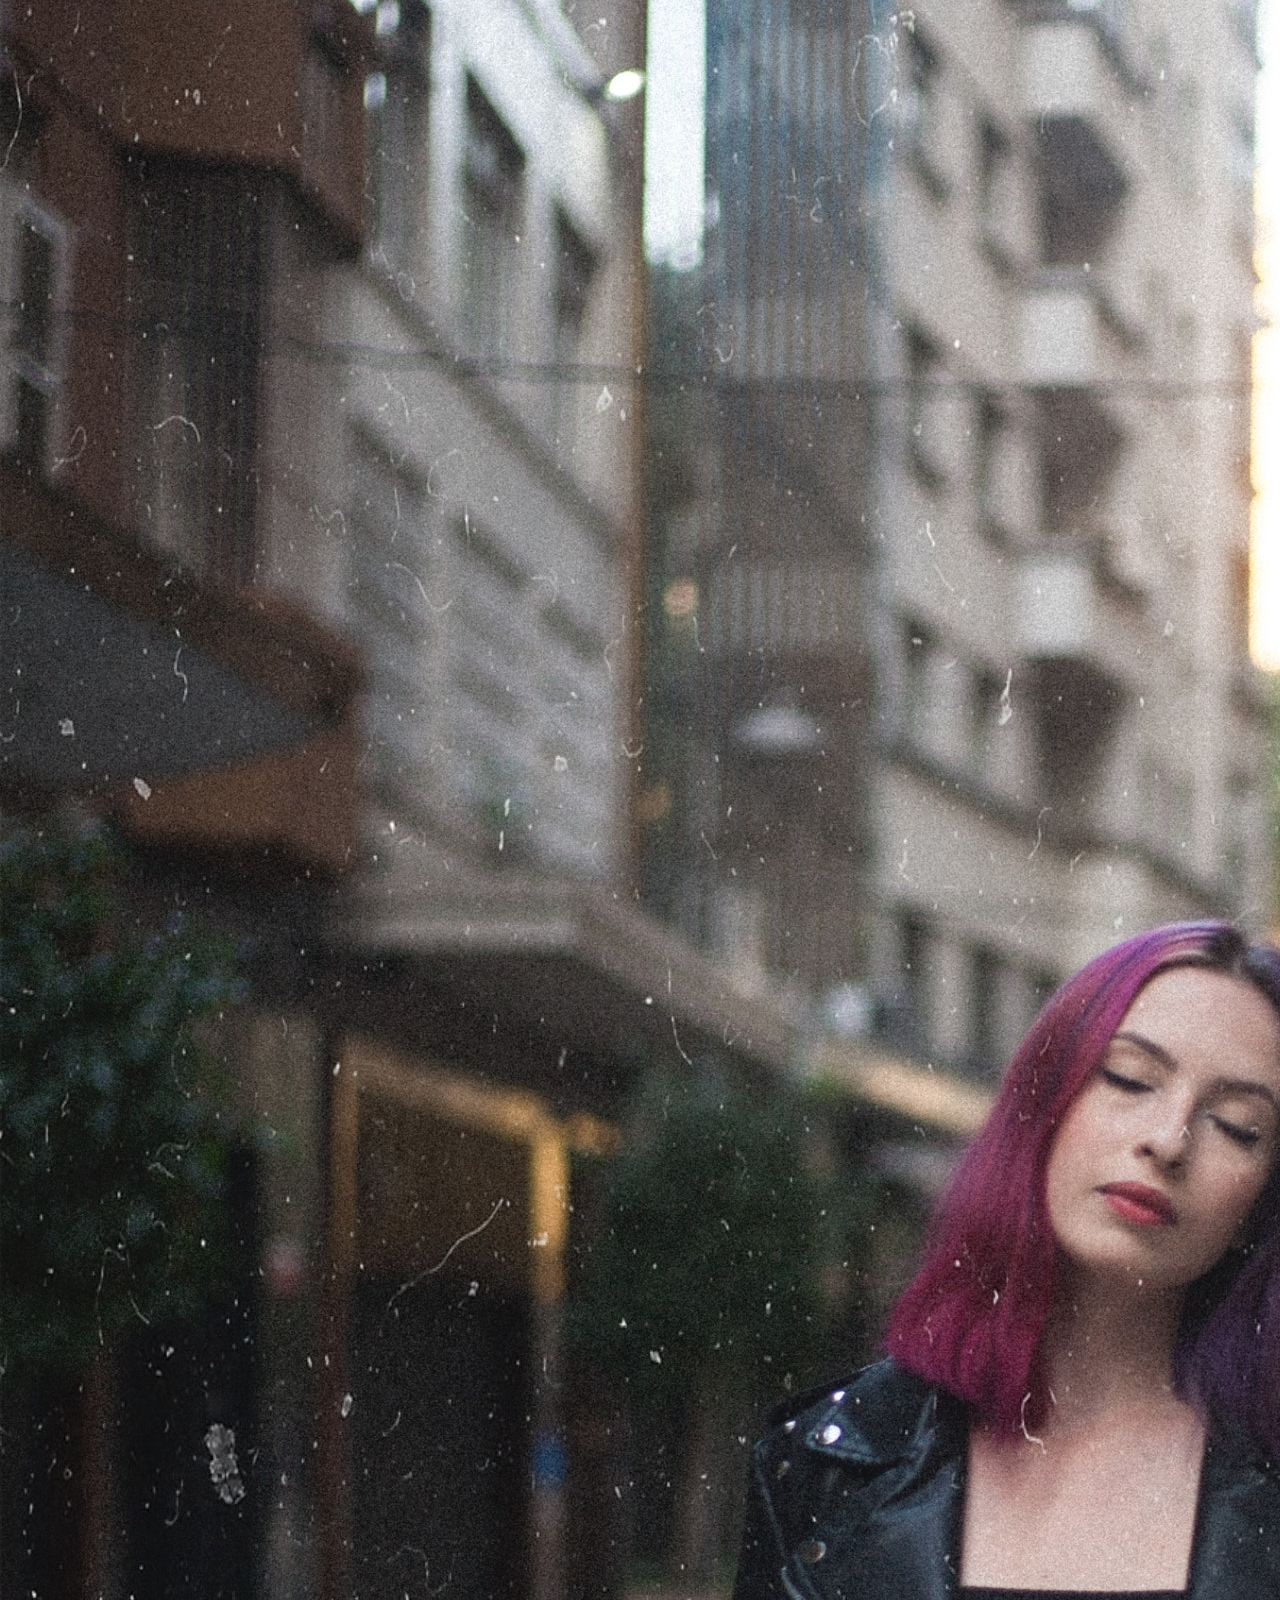
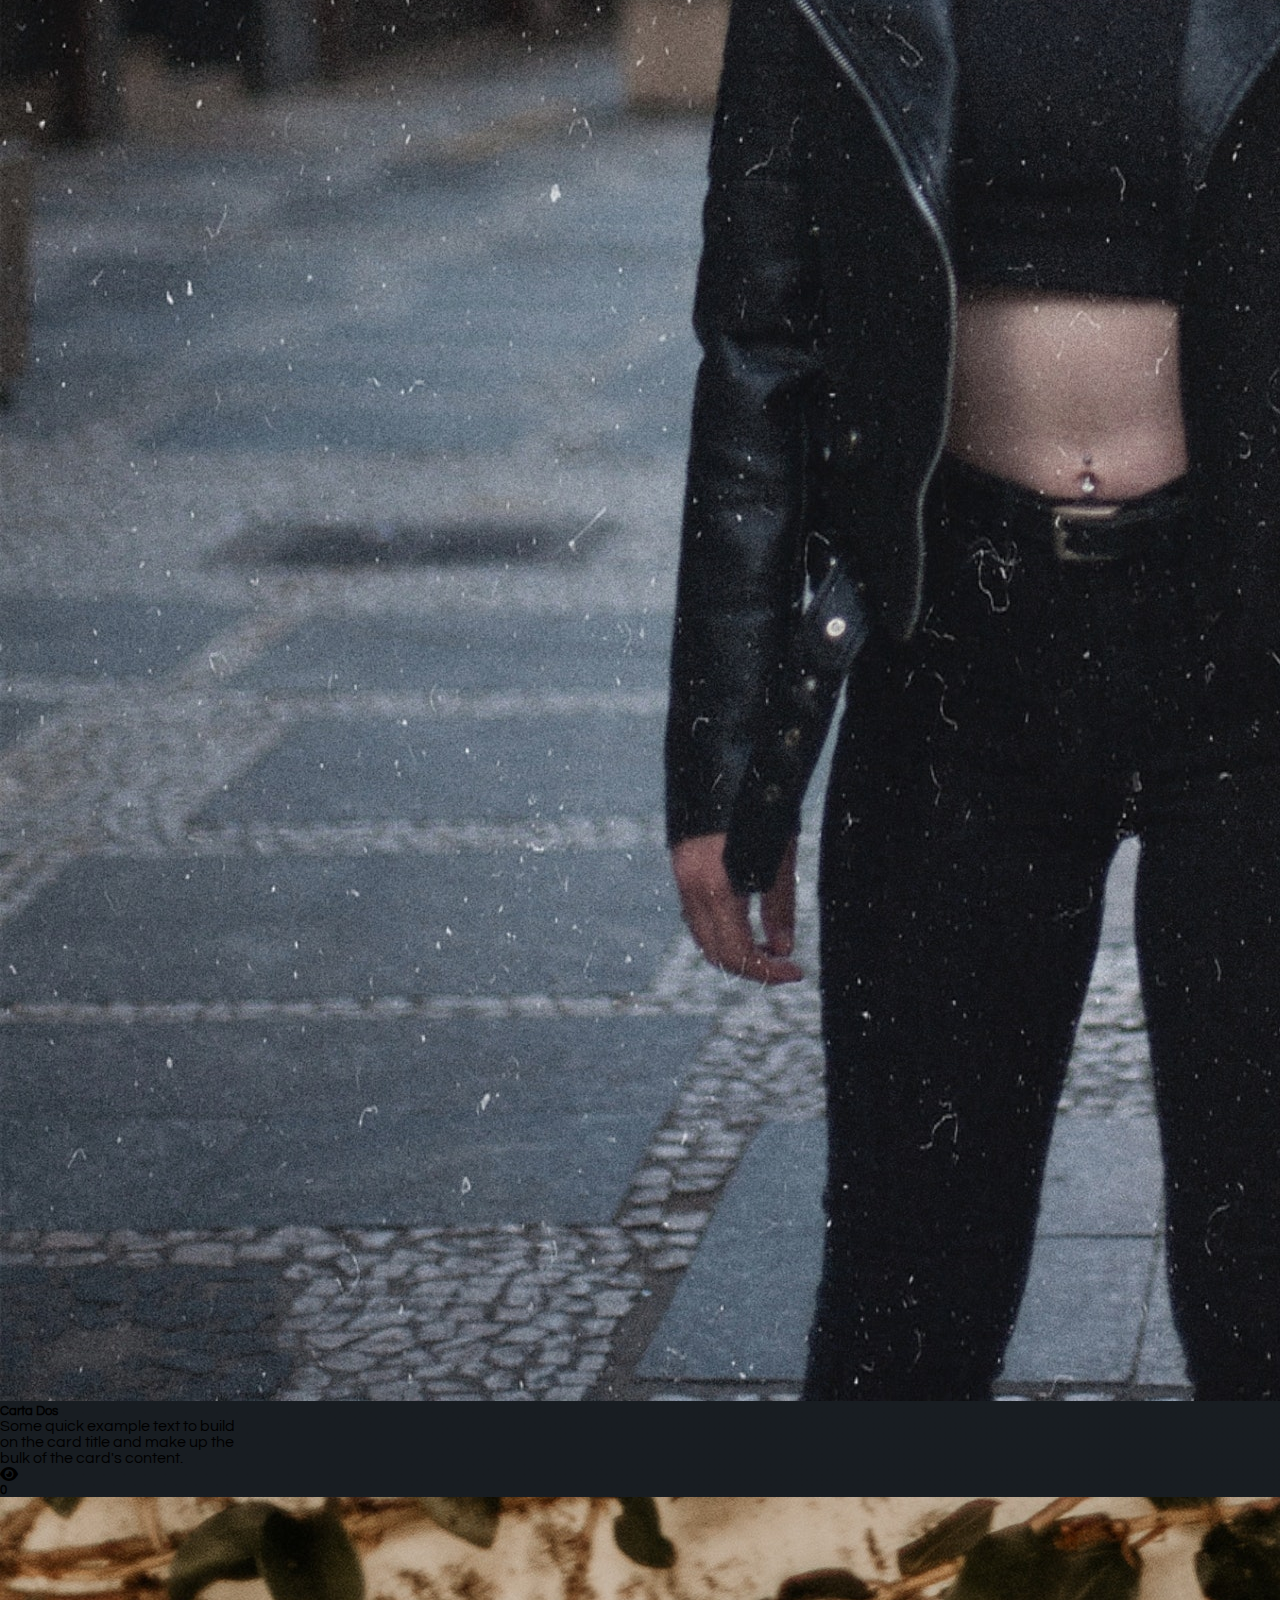
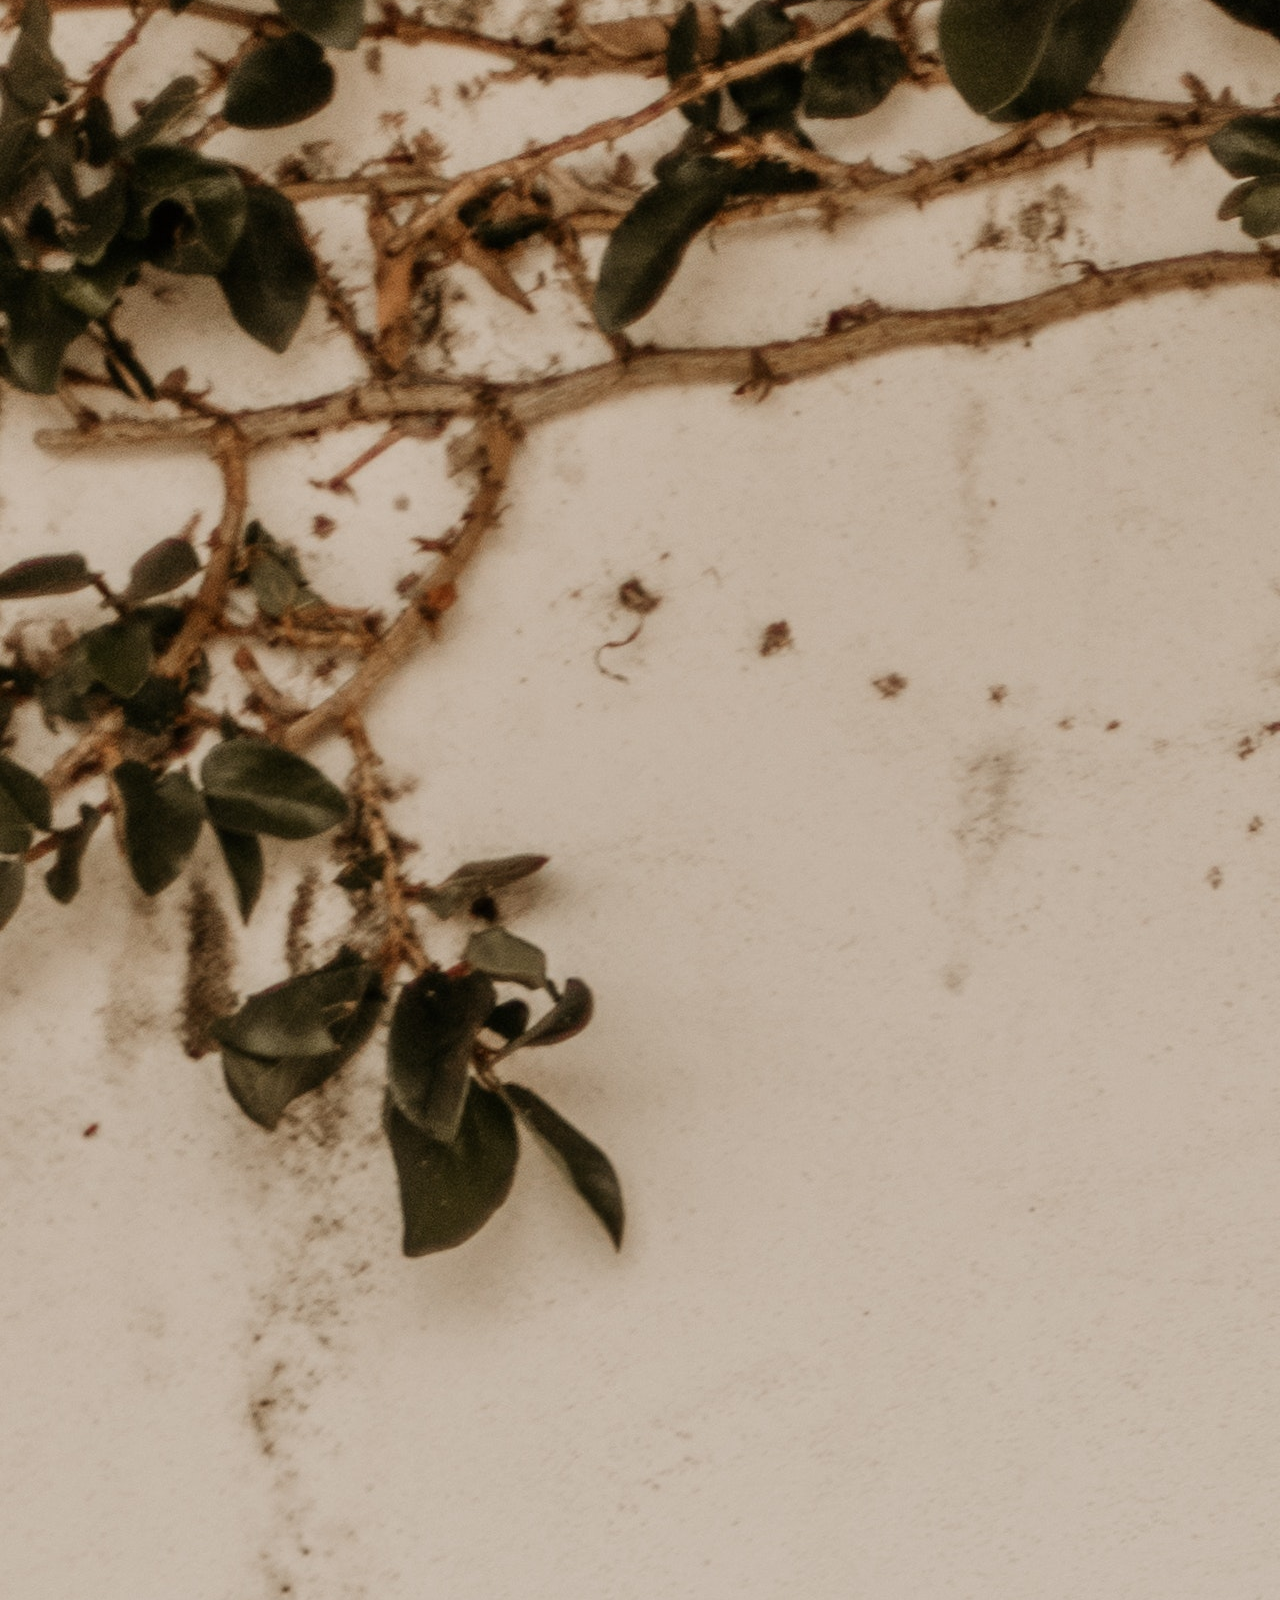
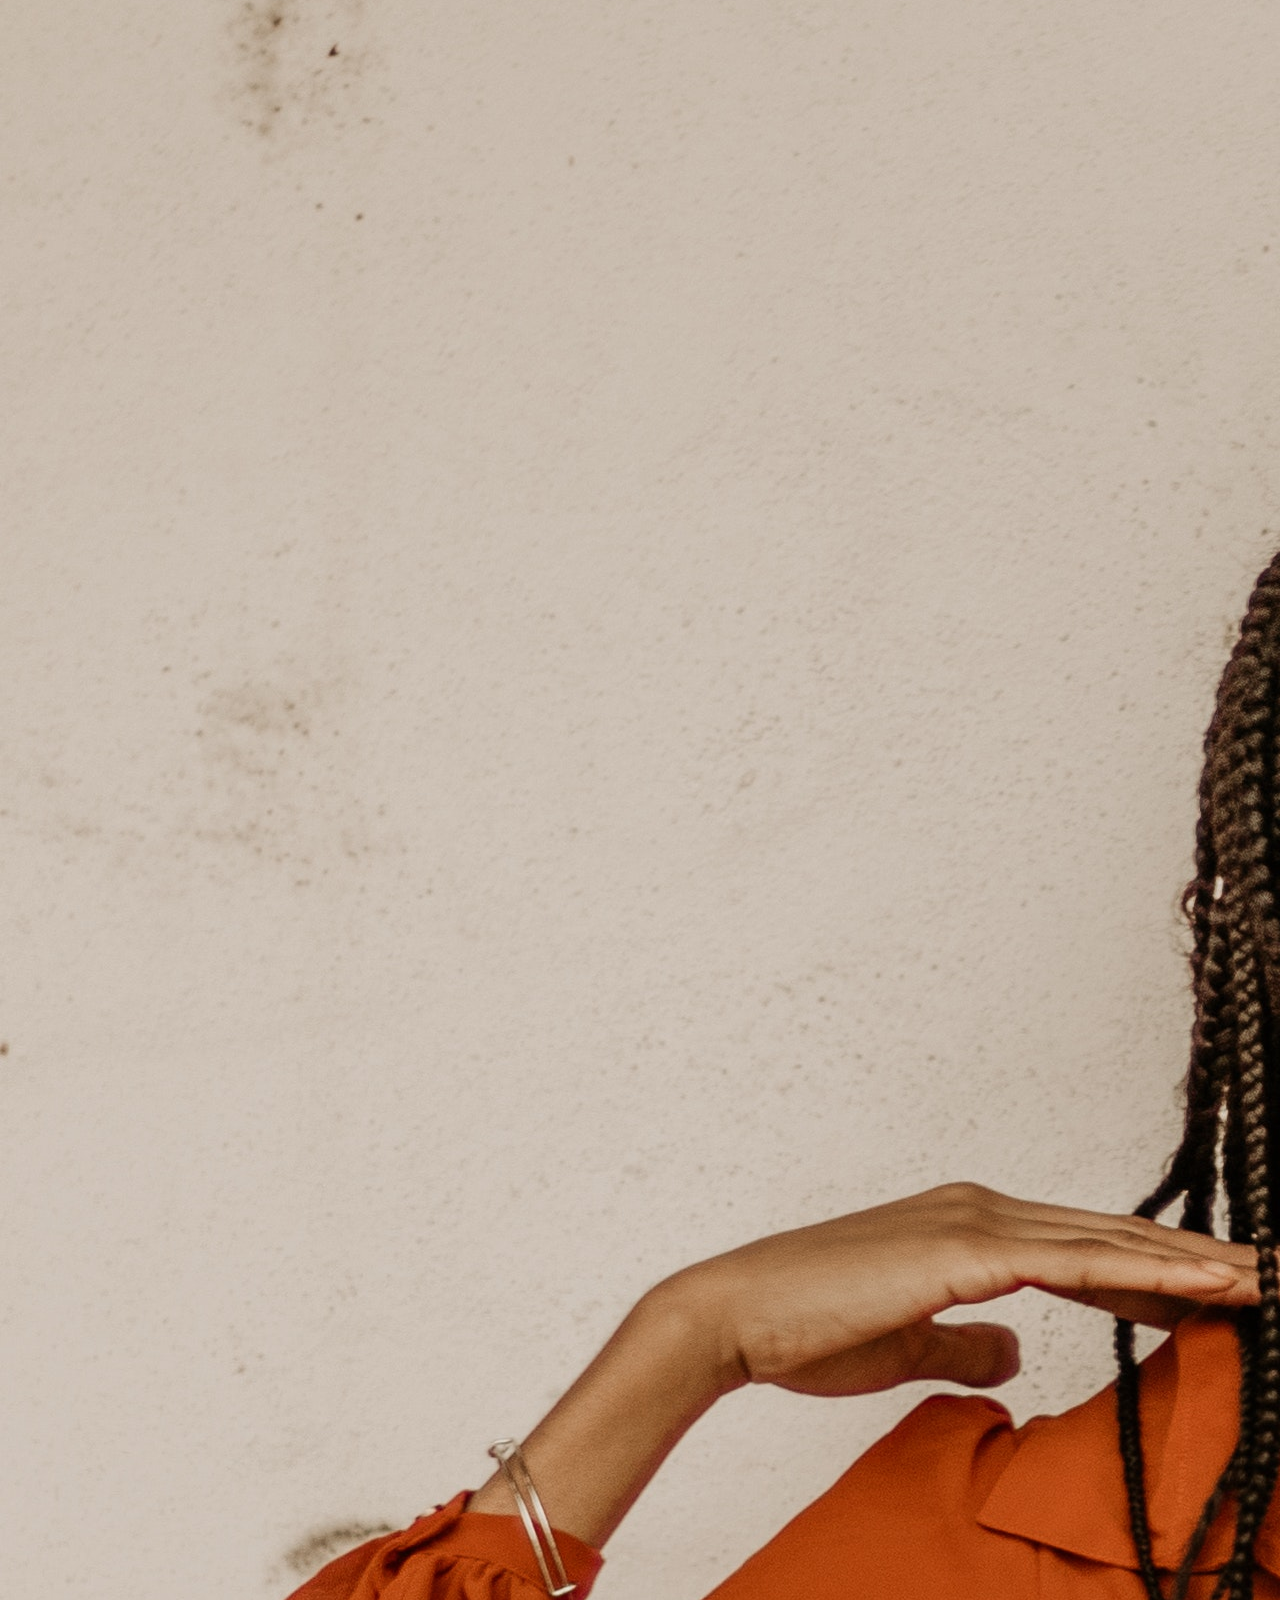
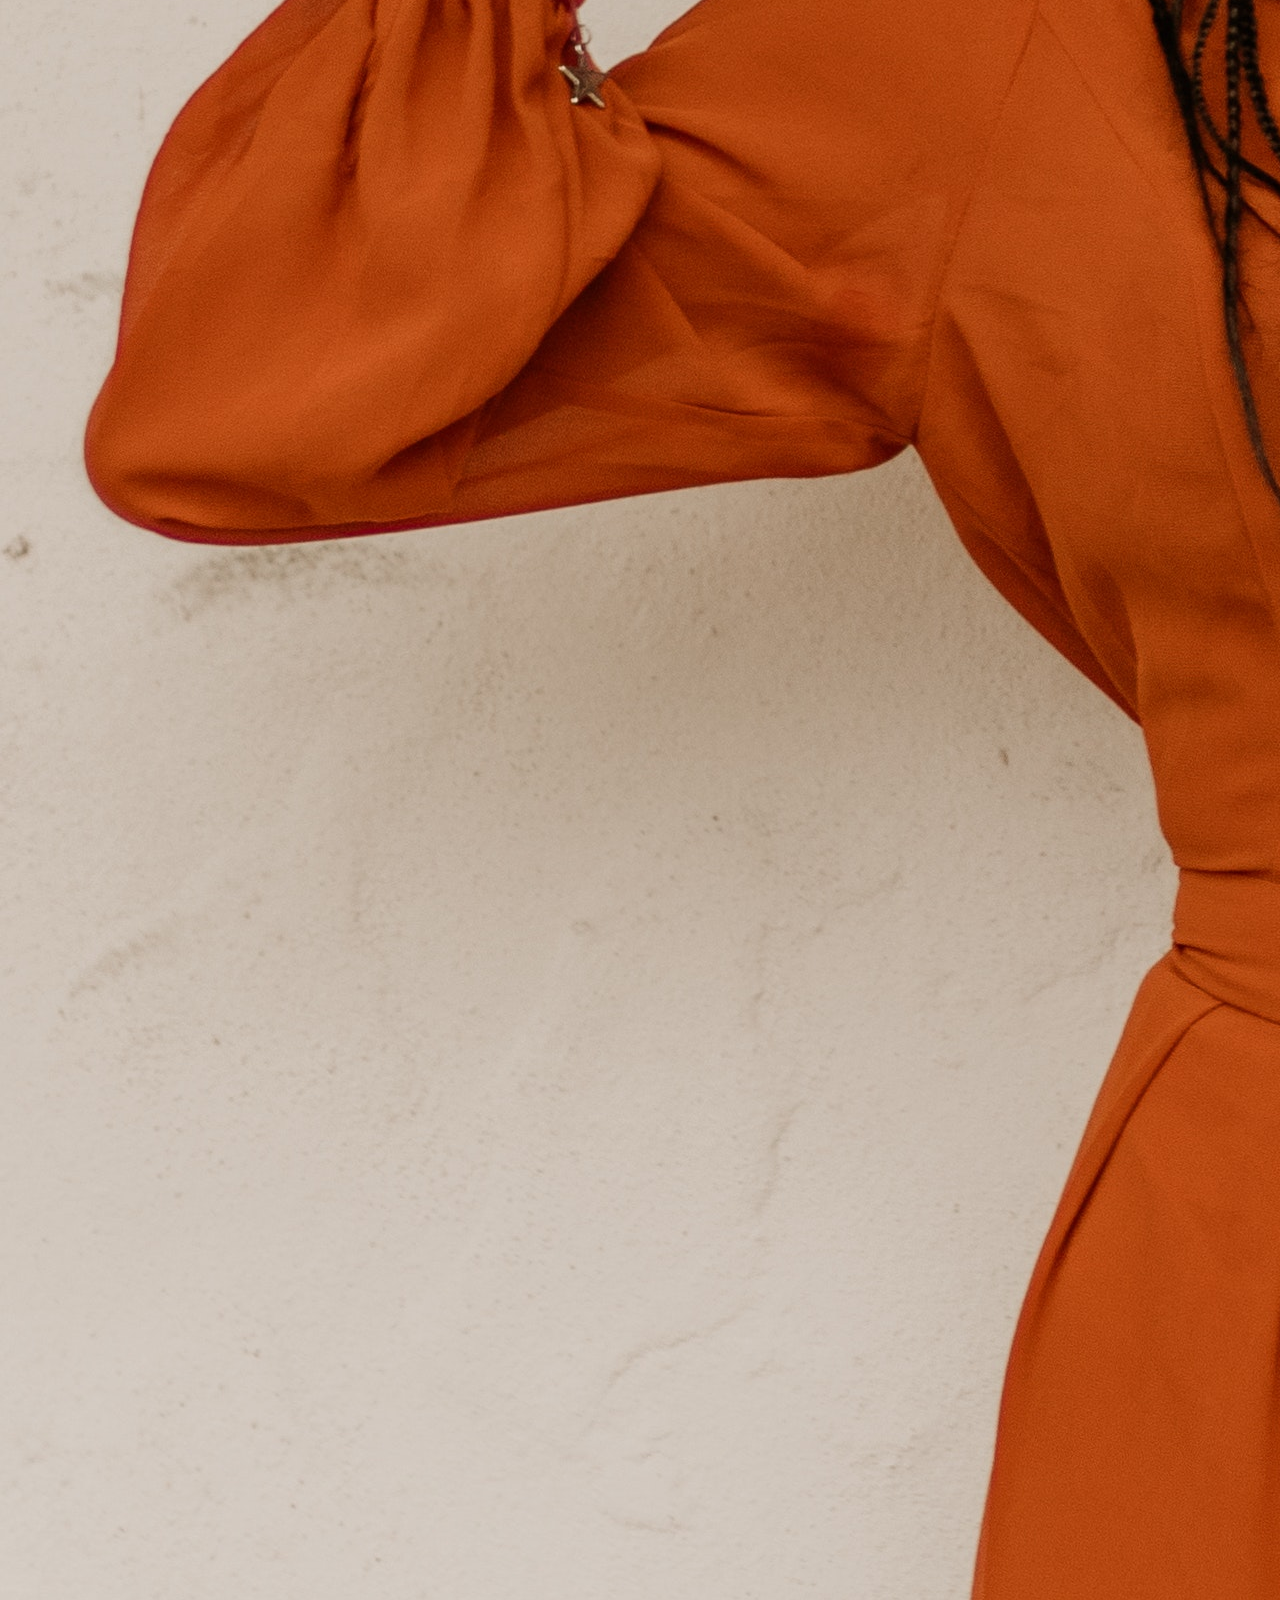
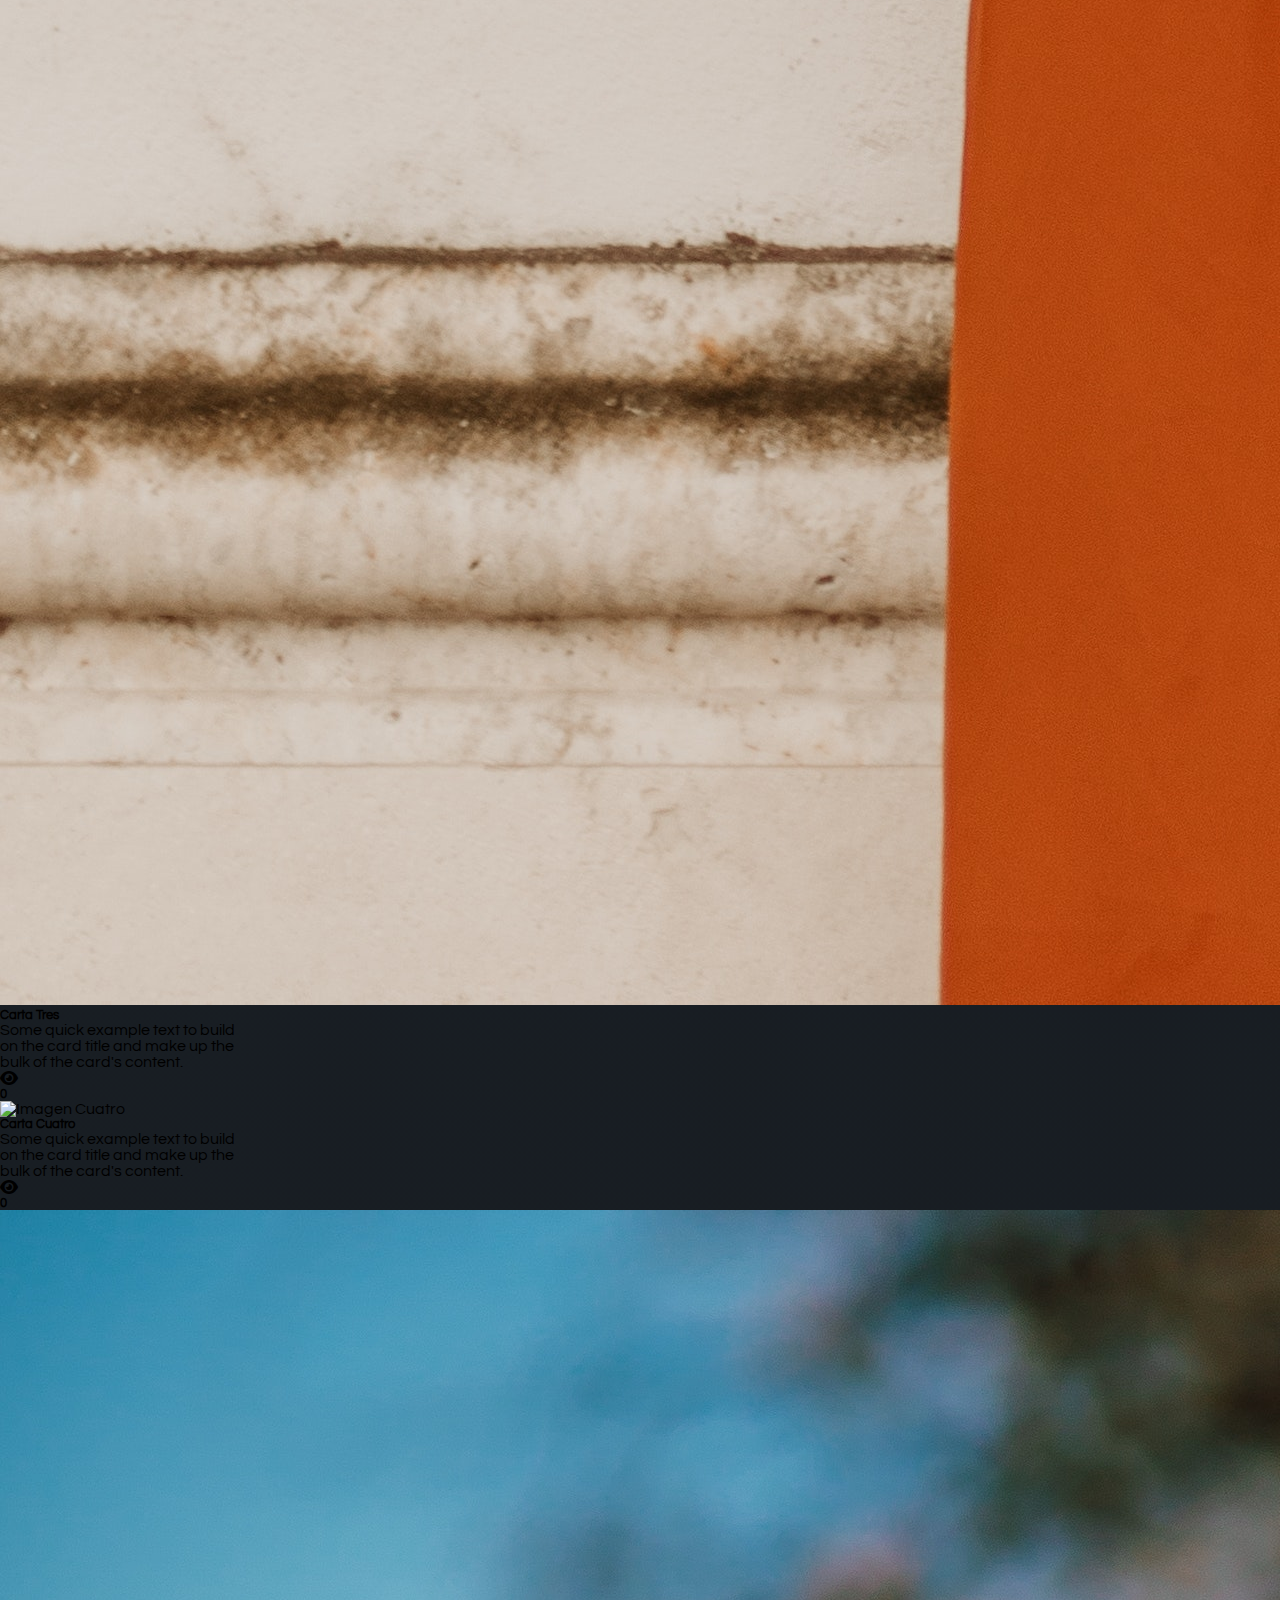
==== commit aaa553ac: "segundo commit" ====
--- a/index.html
+++ b/index.html
@@ -21,12 +21,12 @@
         <div class="row d-flex justify-content-center g-2 mx-1">
             <div class="col-xl-2 col-lg-4 col-md-5 col-sm-5 mx-3 mt-4">
                 <div class="imagenImpar card text-white bg-dark" style="width: 15rem;">
-                    <img src="./assets/image1.jpg" class="card-img-top" alt="Imagen Uno" data-original="image1.jpg">
+                    <img src="./assets/image1.jpg" class="card-img-top" alt="Imagen Uno" data-original="image1.jpg" identificador="1">
                     <div class="card-body text-center">
-                      <h5 class="card-title">Card title</h5>
+                      <h5 class="card-title">Carta Uno</h5>
                       <p class="card-text">Some quick example text to build on the card title and make up the bulk of the card's content.</p>
                       <span><i class="fa-solid fa-eye"></i></span>
-                      <h5 class="pb-2">0</h5>
+                      <h5 class="pb-2" id="contador1">0</h5>
                     </div>
                 </div>
             </div>
@@ -34,7 +34,7 @@
                 <div id="imagenParUno" class="imagenPar card text-white bg-dark" style="width: 15rem;">
                     <img src="./assets/image2.jpg" class="card-img-top " alt="Imagen Dos" data-original="image2.jpg">
                     <div class="card-body text-center">
-                        <h5 class="card-title">Card title</h5>
+                        <h5 class="card-title">Carta Dos</h5>
                         <p class="card-text">Some quick example text to build on the card title and make up the bulk of the card's content.</p>
                         <span><i class="fa-solid fa-eye"></i></span>
                         <h5 class="counterpar pb-2">0</h5></span>
@@ -43,12 +43,12 @@
             </div>
             <div class=" col-xl-2 col-lg-4 col-md-5 col-sm-5 mx-3 mt-4">
                 <div class="imagenImpar card text-white bg-dark" style="width: 15rem;">
-                    <img src="./assets/image3.jpg" class="card-img-top" alt="Imagen Tres" data-original="image3.jpg">
+                    <img src="./assets/image3.jpg" class="card-img-top" alt="Imagen Tres" data-original="image3.jpg" identificador="2">
                     <div class="card-body text-center">
-                        <h5 class="card-title">Card title</h5>
+                        <h5 class="card-title">Carta Tres</h5>
                         <p class="card-text">Some quick example text to build on the card title and make up the bulk of the card's content.</p>
                         <span><i class="fa-solid fa-eye"></i></span>
-                        <h5 class="pb-2">0</h5>
+                        <h5 class="pb-2" id="contador2">0</h5>
                     </div>
                 </div>
             </div>
@@ -56,7 +56,7 @@
                 <div id="imagenParDos" class="imagenPar card text-white bg-dark" style="width: 15rem;">
                     <img src="./assets/image4.jpg" class="card-img-top" alt="Imagen Cuatro" data-original="image4.jpg">
                     <div class="card-body text-center">
-                        <h5 class="card-title">Card title</h5>
+                        <h5 class="card-title">Carta Cuatro</h5>
                         <p class="card-text">Some quick example text to build on the card title and make up the bulk of the card's content.</p>
                         <span><i class="fa-solid fa-eye"></i></span>
                         <h5 id="counterParDos" class="counterpar pb-2">0</h5>
@@ -65,12 +65,12 @@
             </div>
             <div class="col-xl-2 col-lg-4 col-md-5 col-sm-5 mx-3 mt-4">
                 <div  class="imagenImpar card text-white bg-dark " style="width: 15rem;">
-                    <img src="./assets/image5.jpg" class="card-img-top" alt="Imagen Cinco" data-original="image5.jpg">
+                    <img src="./assets/image5.jpg" class="card-img-top" alt="Imagen Cinco" data-original="image5.jpg" identificador="3">
                     <div class="card-body text-center">
-                        <h5 class="card-title">Card title</h5>
+                        <h5 class="card-title">Carta Cinco</h5>
                         <p class="card-text">Some quick example text to build on the card title and make up the bulk of the card's content.</p>
                         <span><i class="fa-solid fa-eye"></i></span>
-                        <h5 class="pb-2">0</h5>
+                        <h5 class="pb-2" id="contador3">0</h5>
                     </div>
                 </div>
             </div>
@@ -92,8 +92,12 @@
         <p class="caption-text"></p>
         
     </div>
+
     <script src="https://cdn.jsdelivr.net/npm/bootstrap@5.0.2/dist/js/bootstrap.bundle.min.js" integrity="sha384-MrcW6ZMFYlzcLA8Nl+NtUVF0sA7MsXsP1UyJoMp4YLEuNSfAP+JcXn/tWtIaxVXM" crossorigin="anonymous"></script>
-
+    <script
+    src="https://code.jquery.com/jquery-3.6.0.min.js"
+    integrity="sha256-/xUj+3OJU5yExlq6GSYGSHk7tPXikynS7ogEvDej/m4="
+    crossorigin="anonymous"></script>
     <script src="./script.js"></script>
 </body>
 </html>--- a/index.css
+++ b/index.css
@@ -3,7 +3,6 @@
     padding: 0;
     box-sizing: border-box;
     font-family: 'Questrial', sans-serif;
-    
 }
 body{
     background-image: linear-gradient(60deg, #181e24 0%, #181c20 100%);
@@ -70,8 +69,8 @@
     cursor: pointer;
 }
 .bg-image{
-    background-image: url(./assets/image1.jpg);
     background-size: cover;
+    background-position: center;
     height: 100vh
 }
 .overlay{
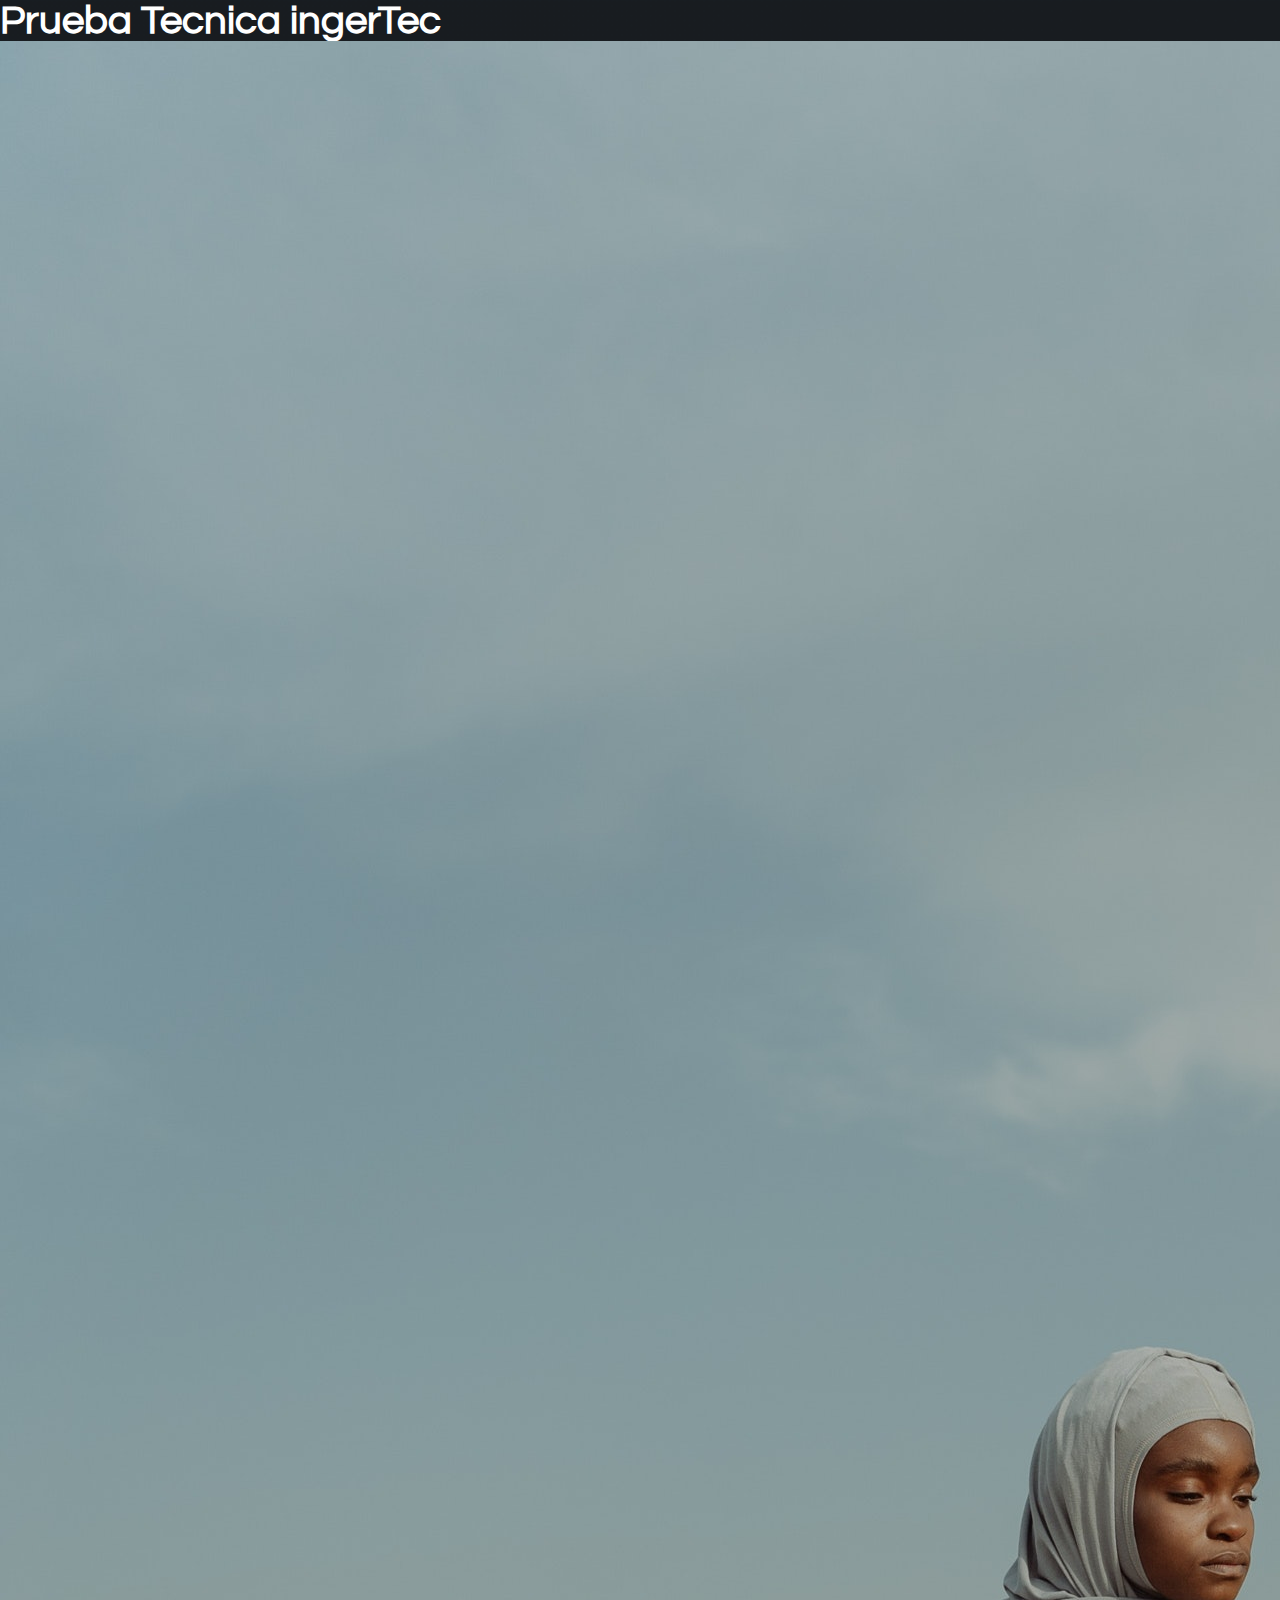
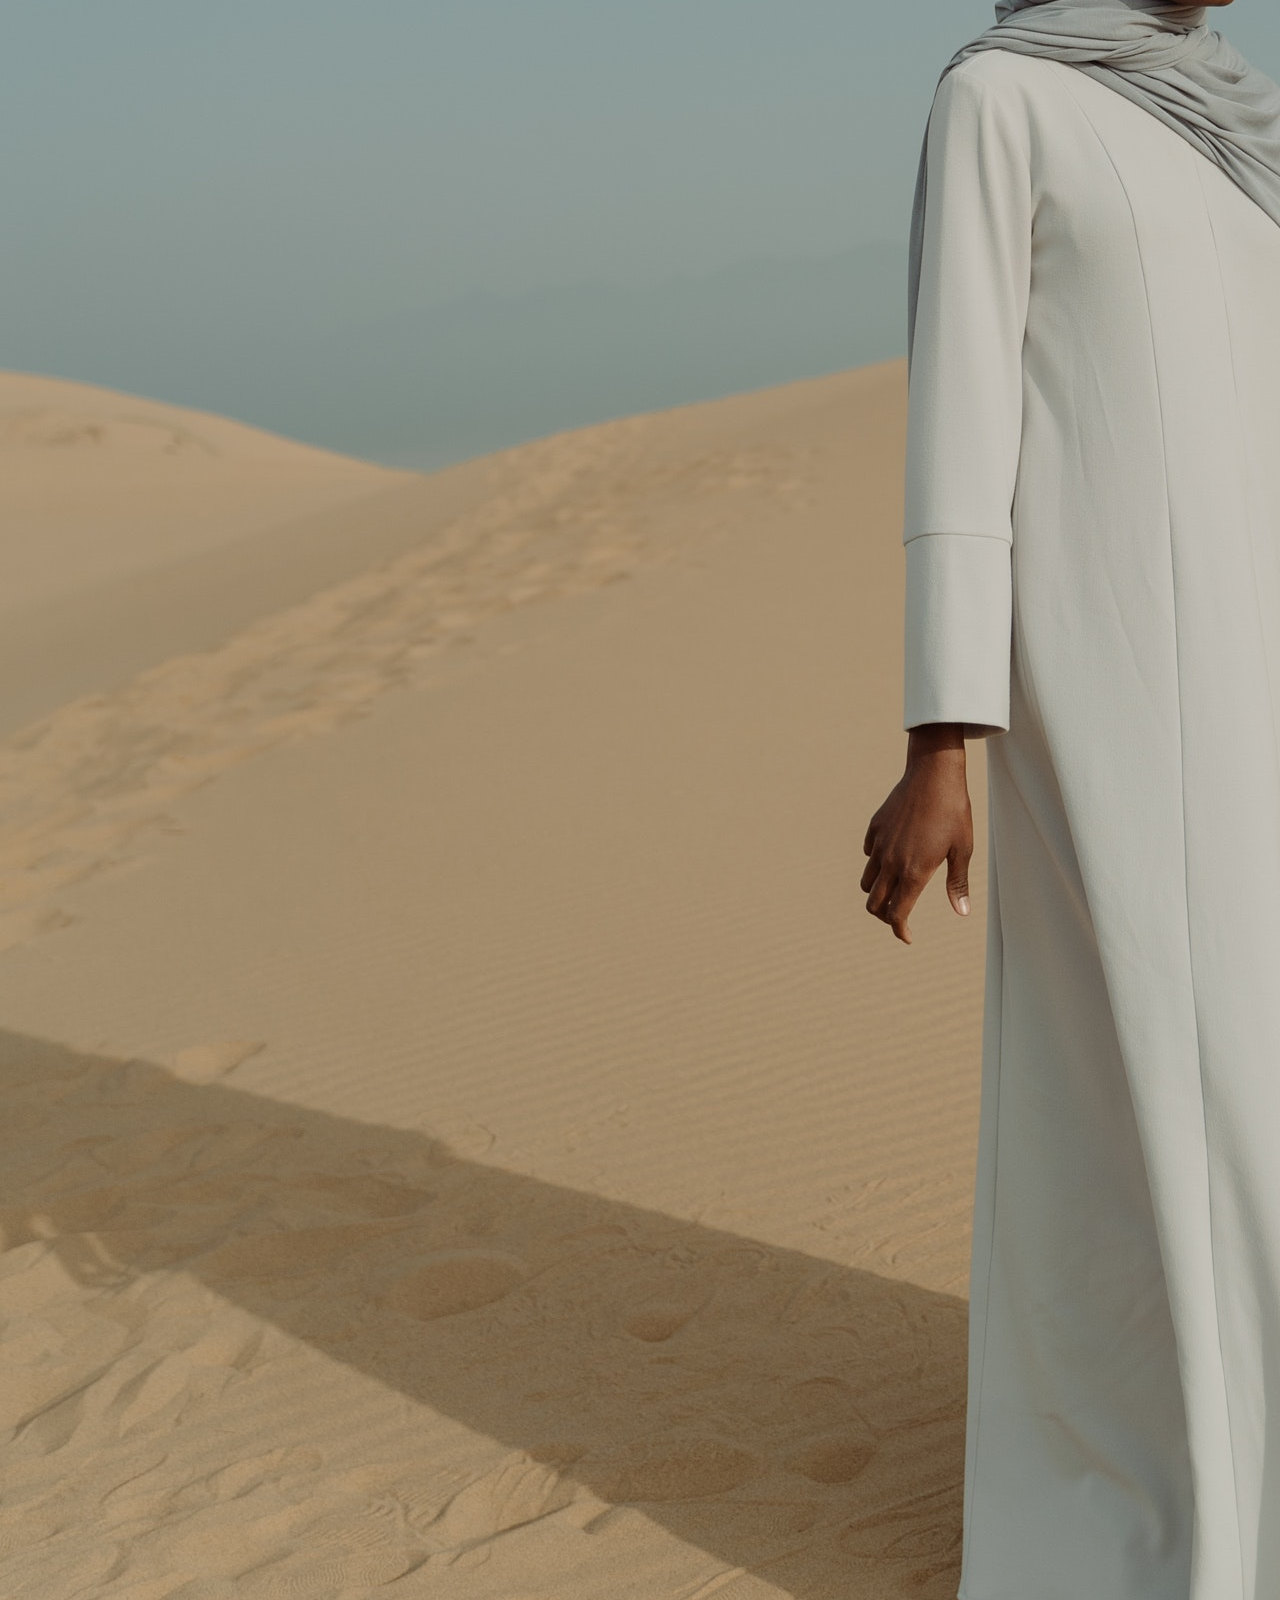
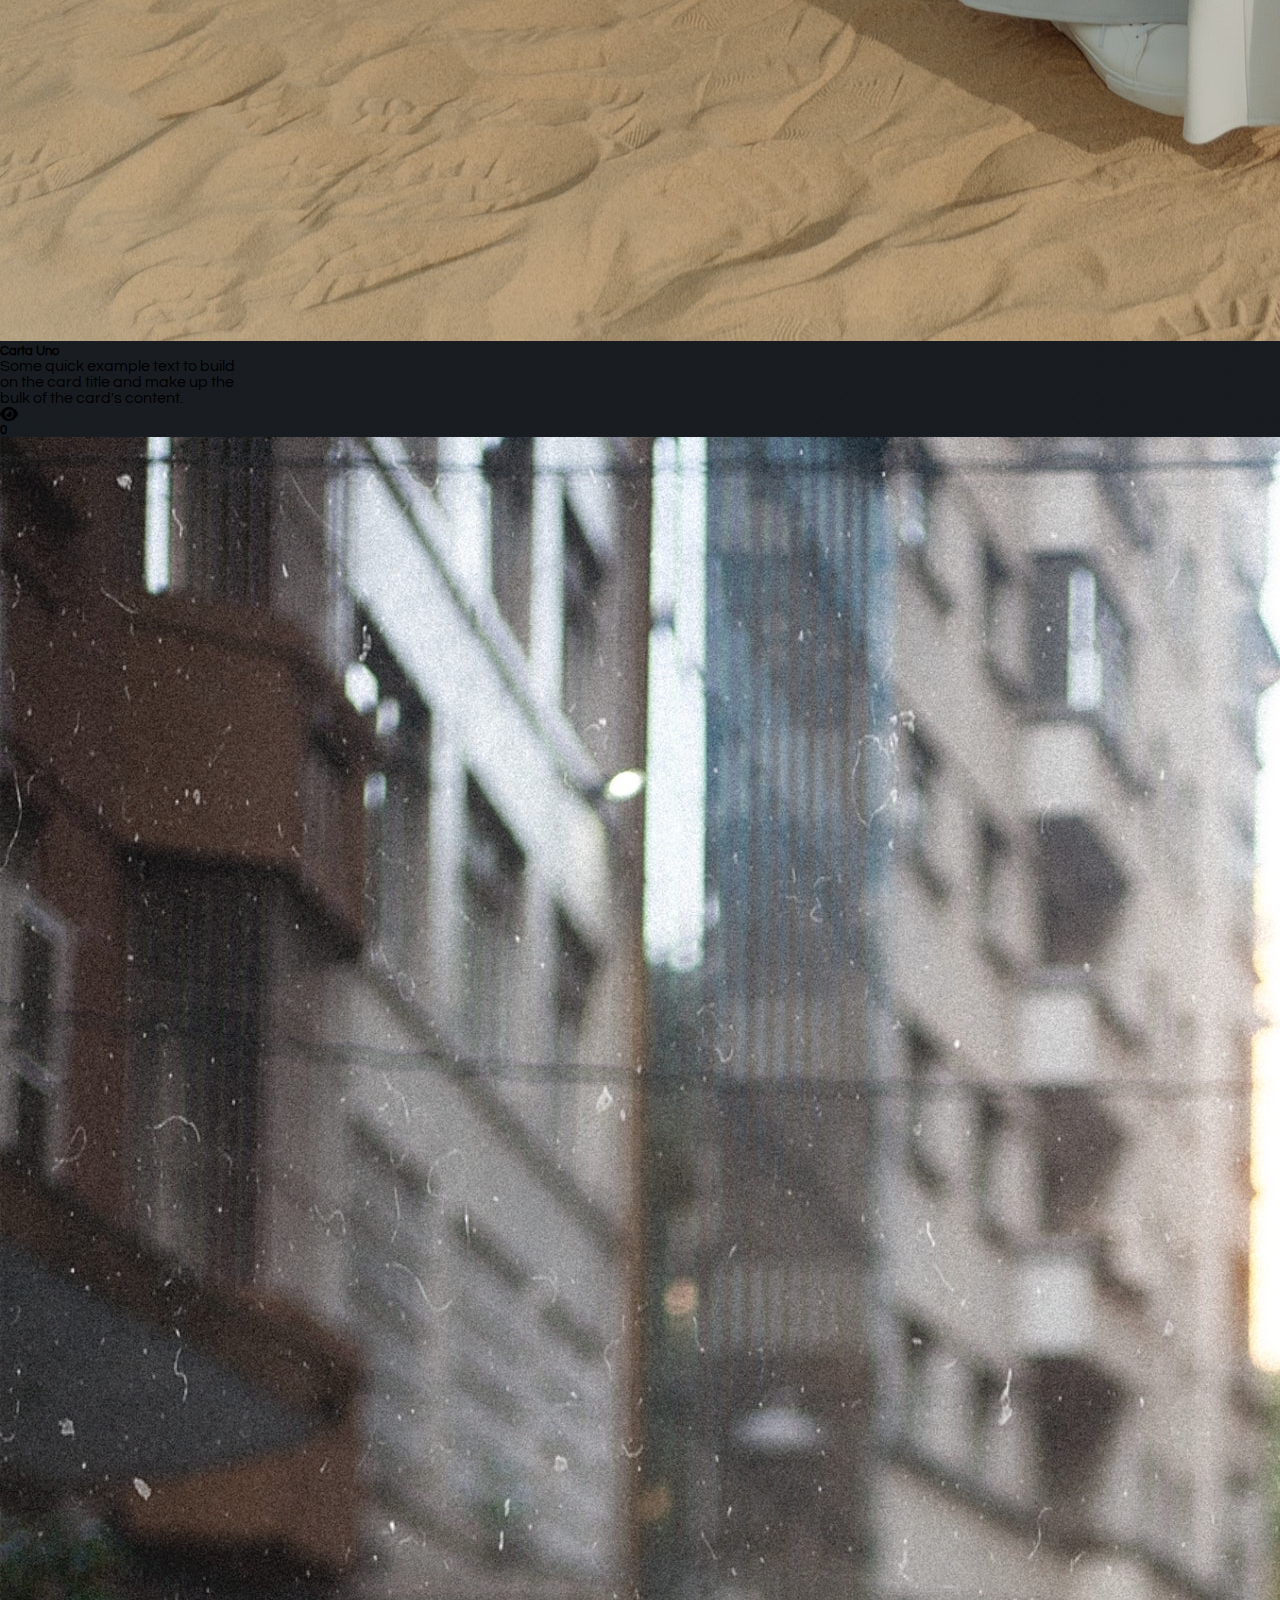
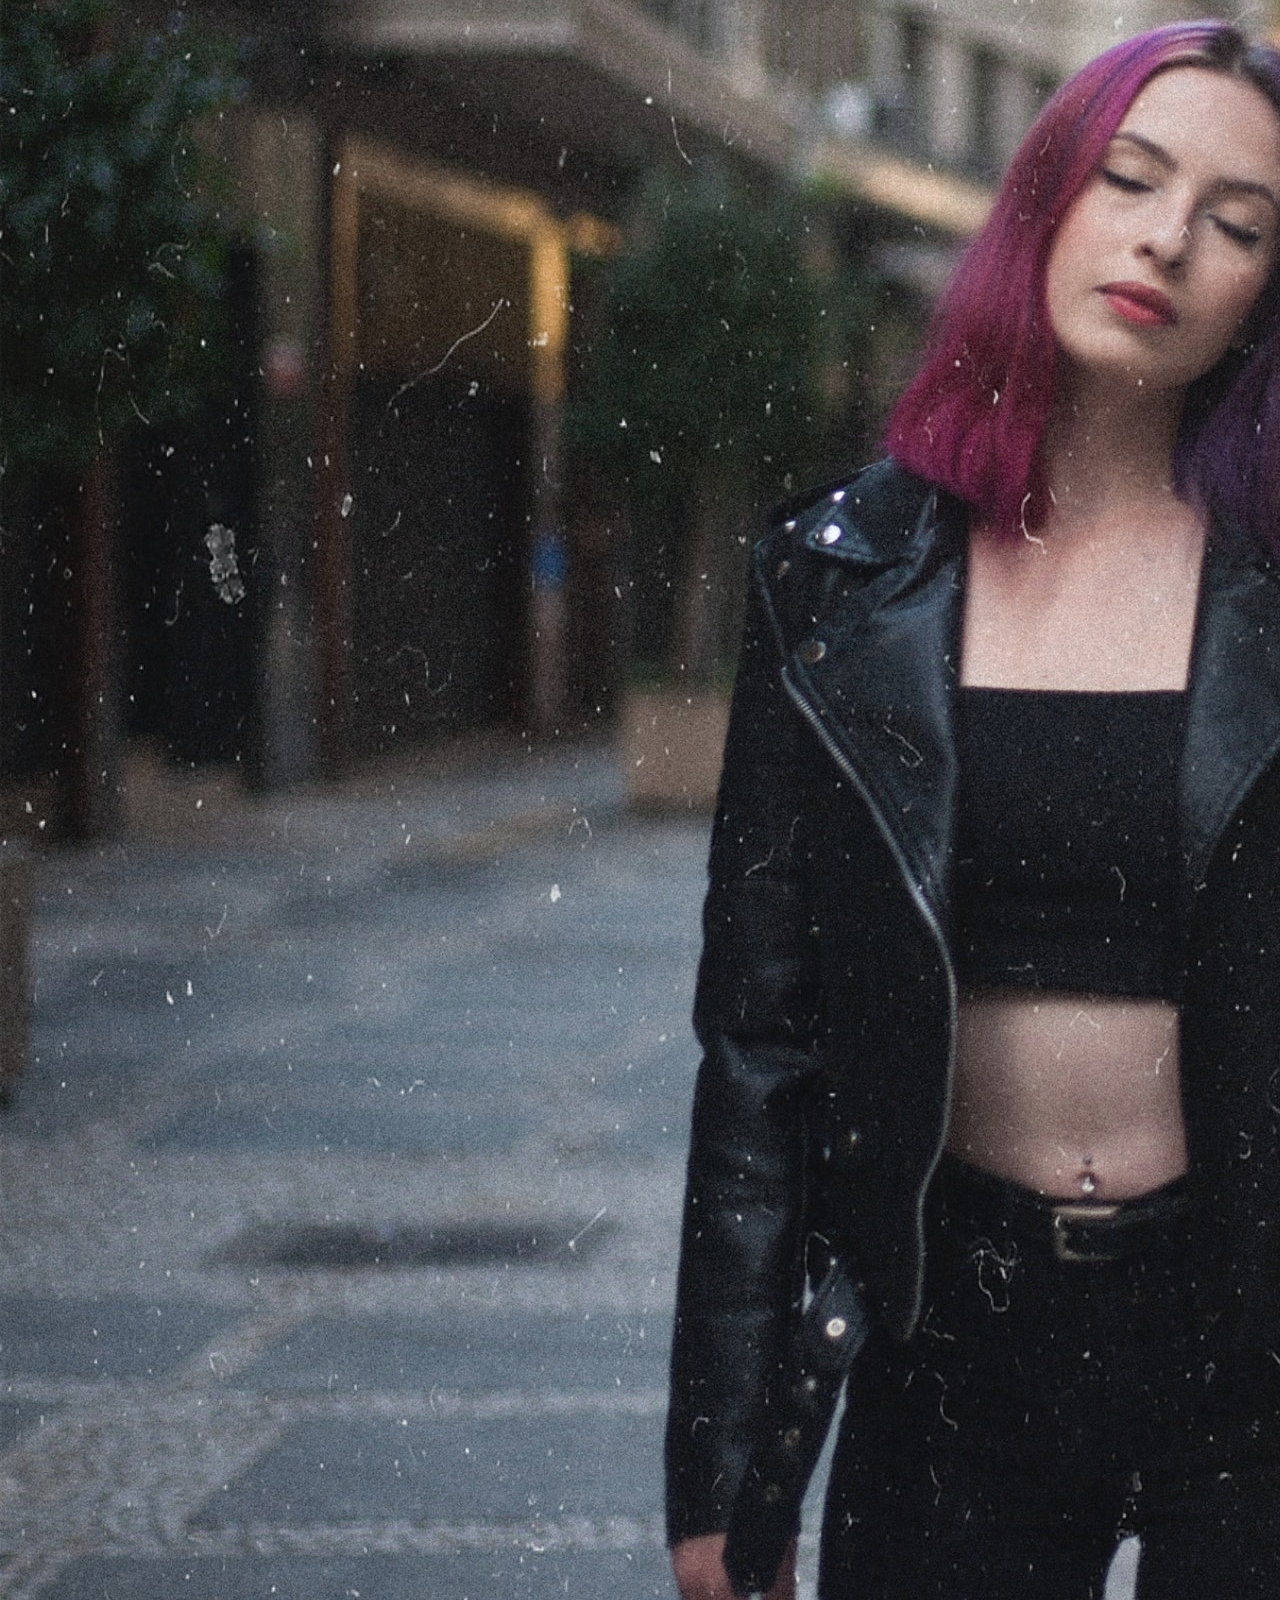
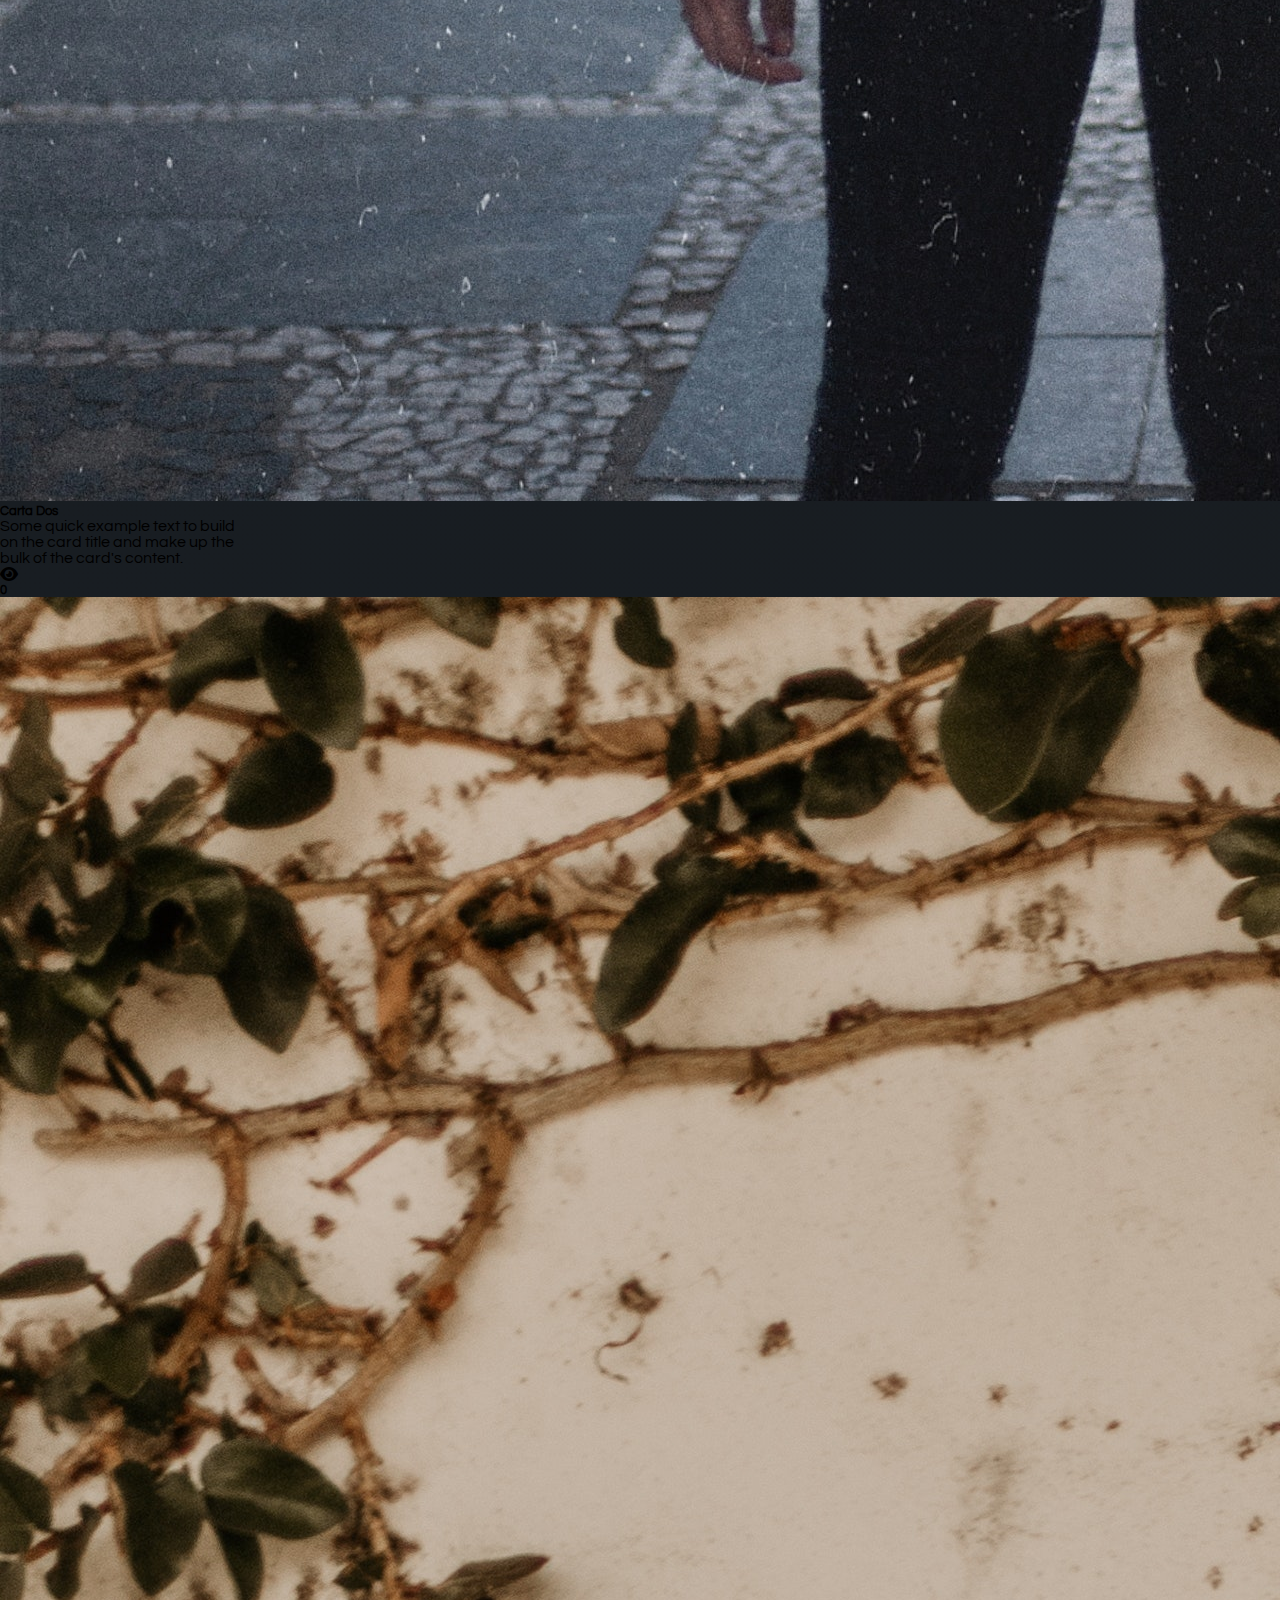
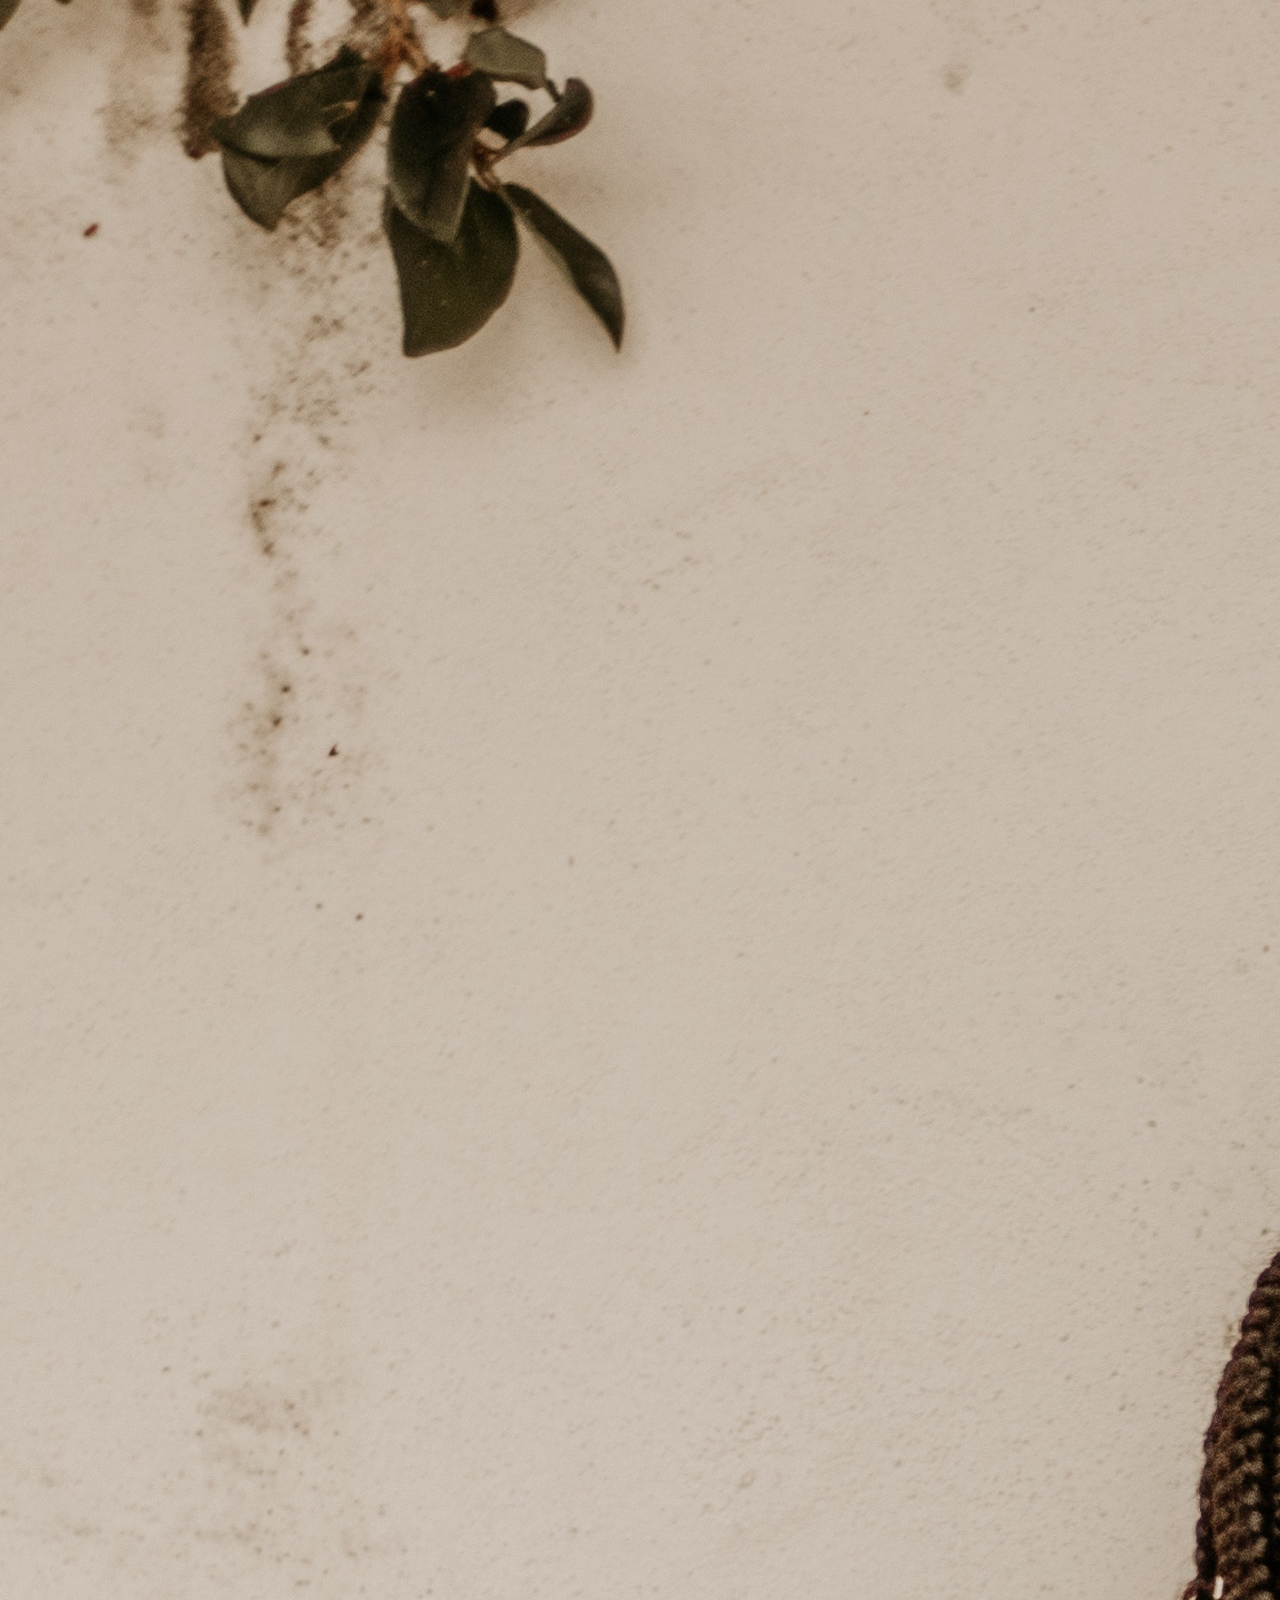
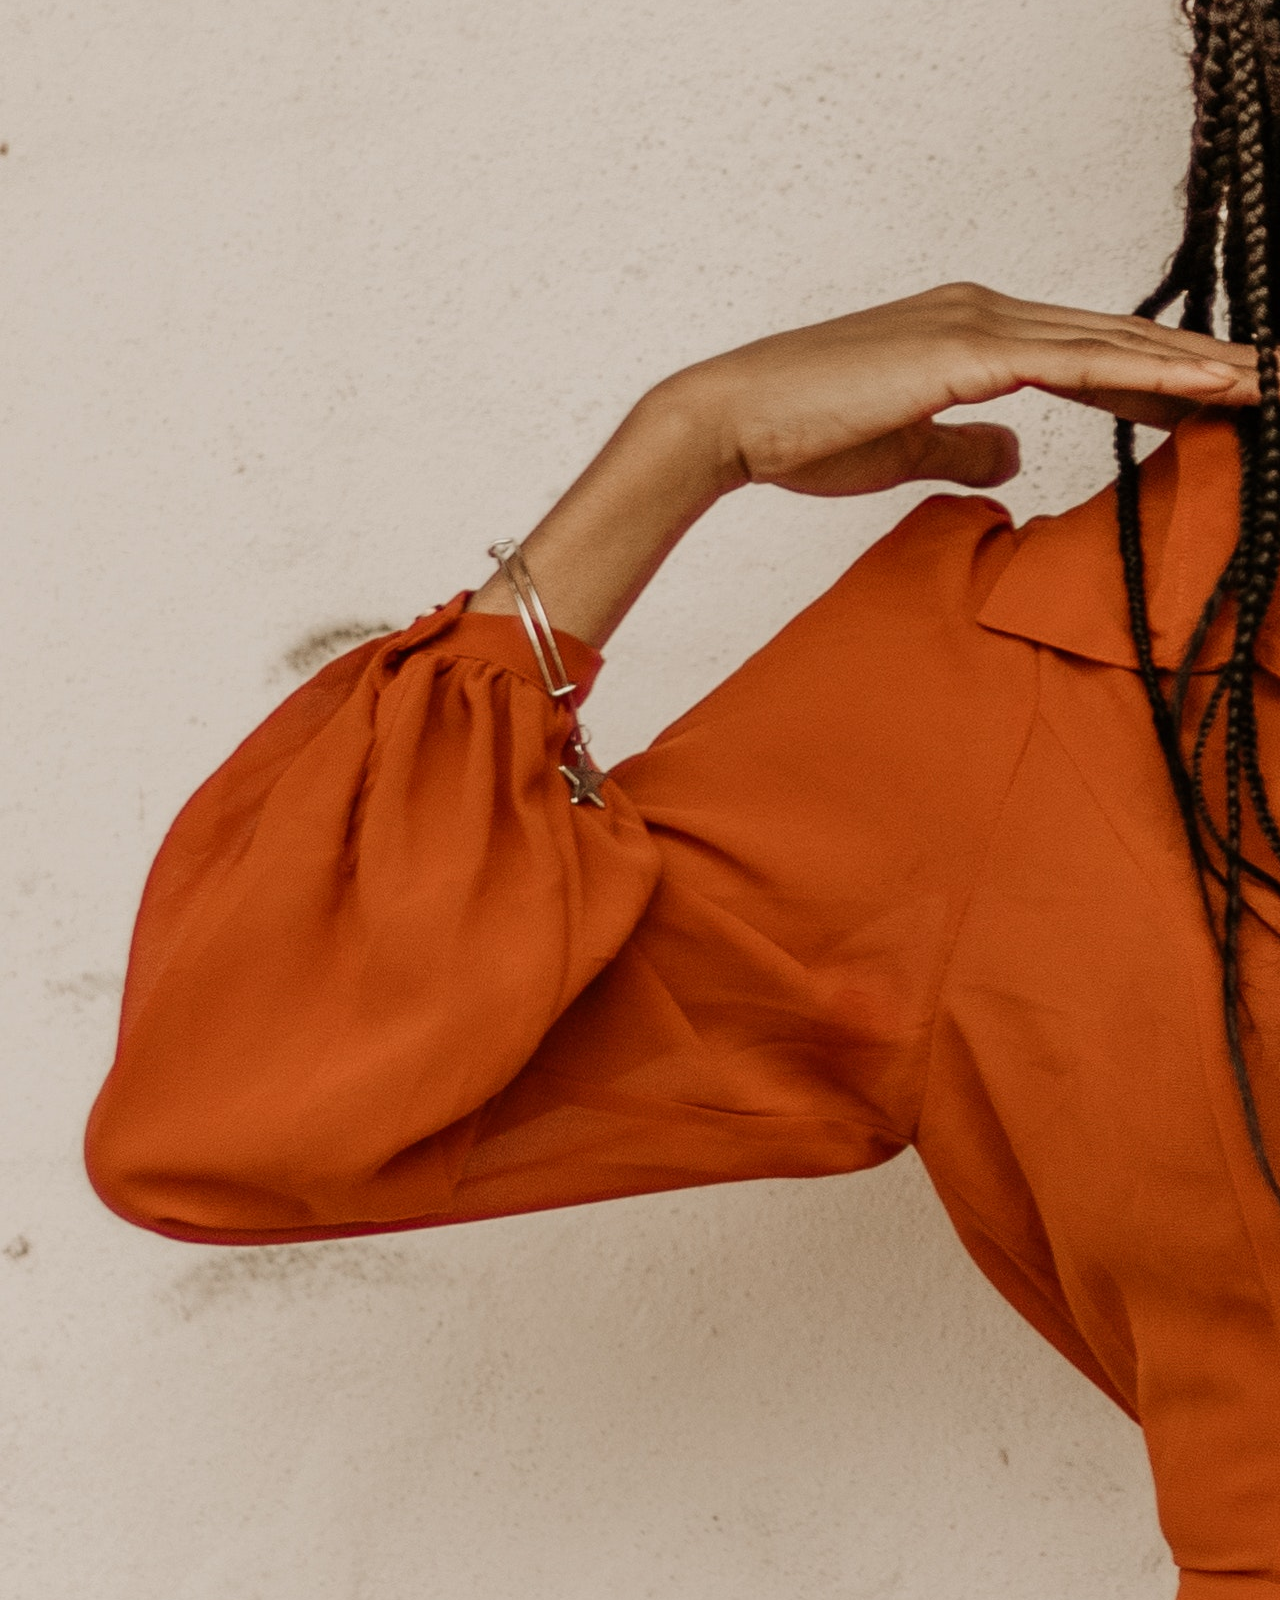
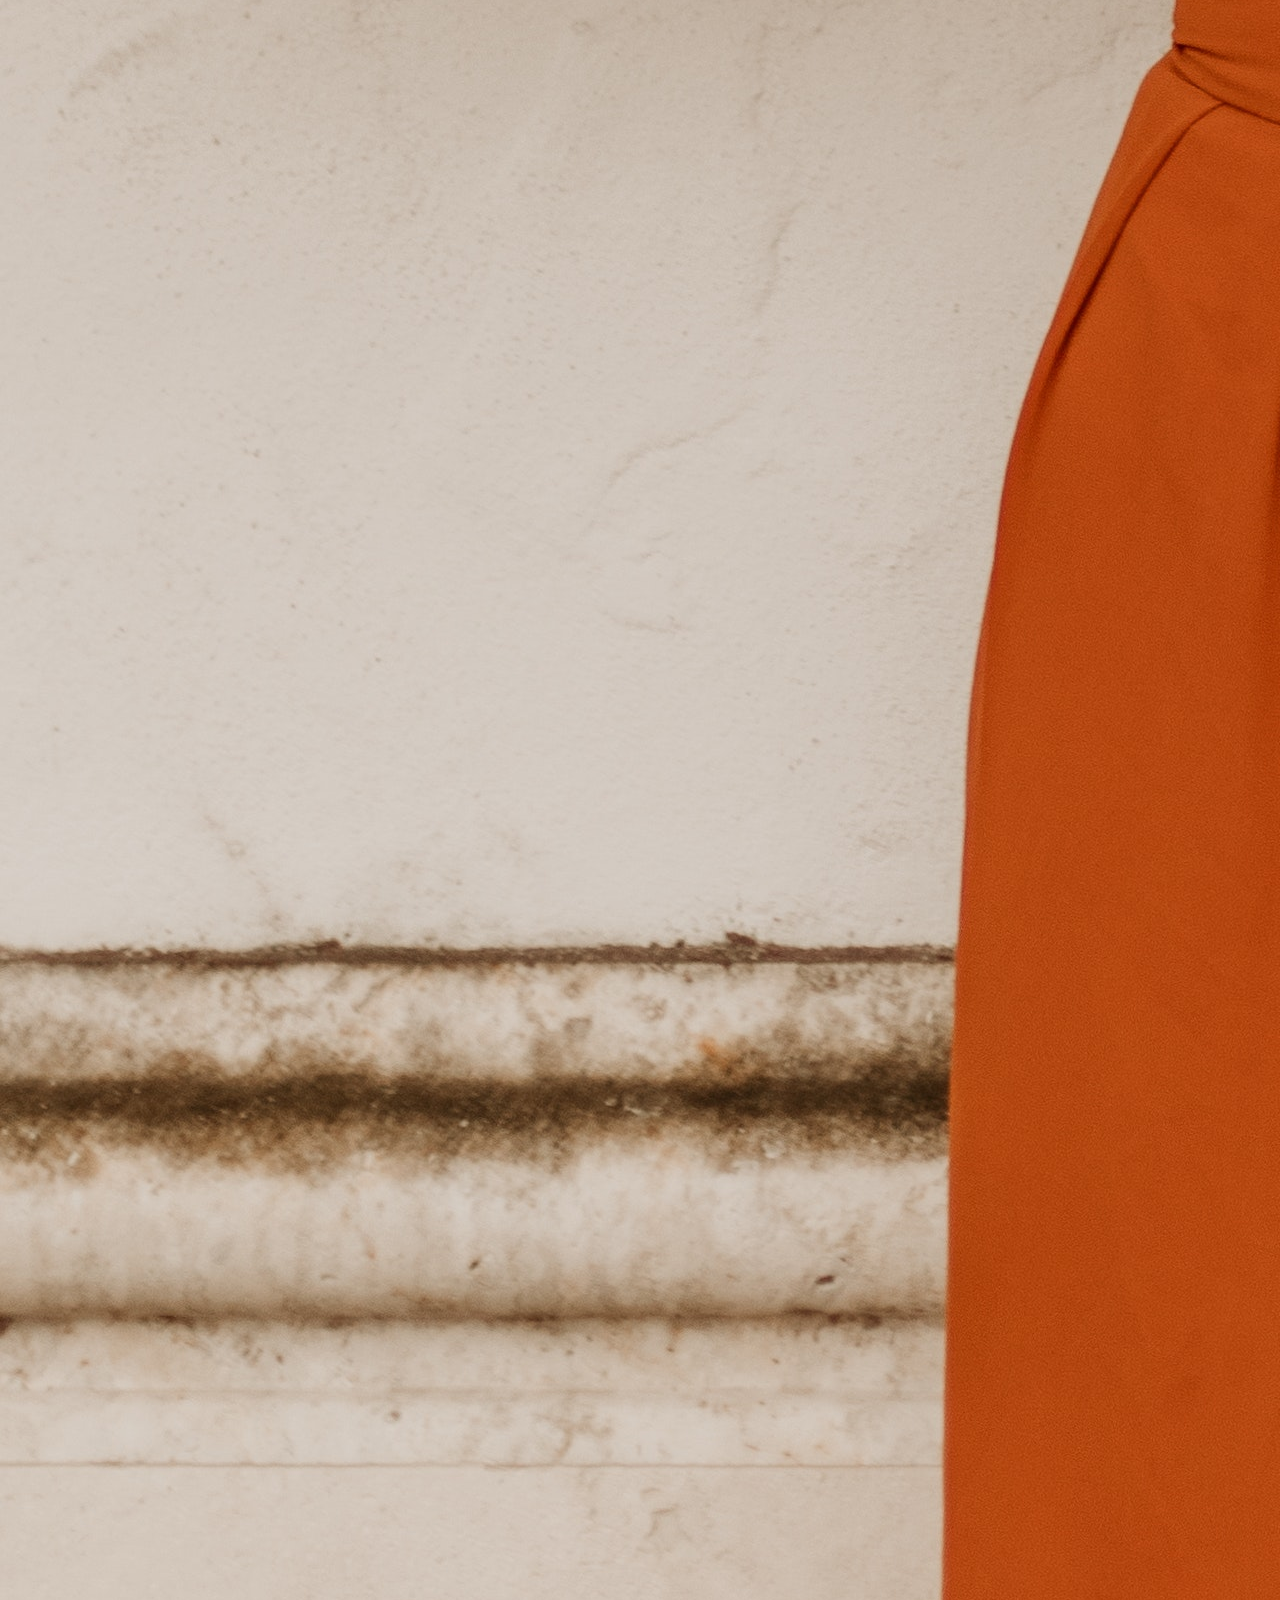
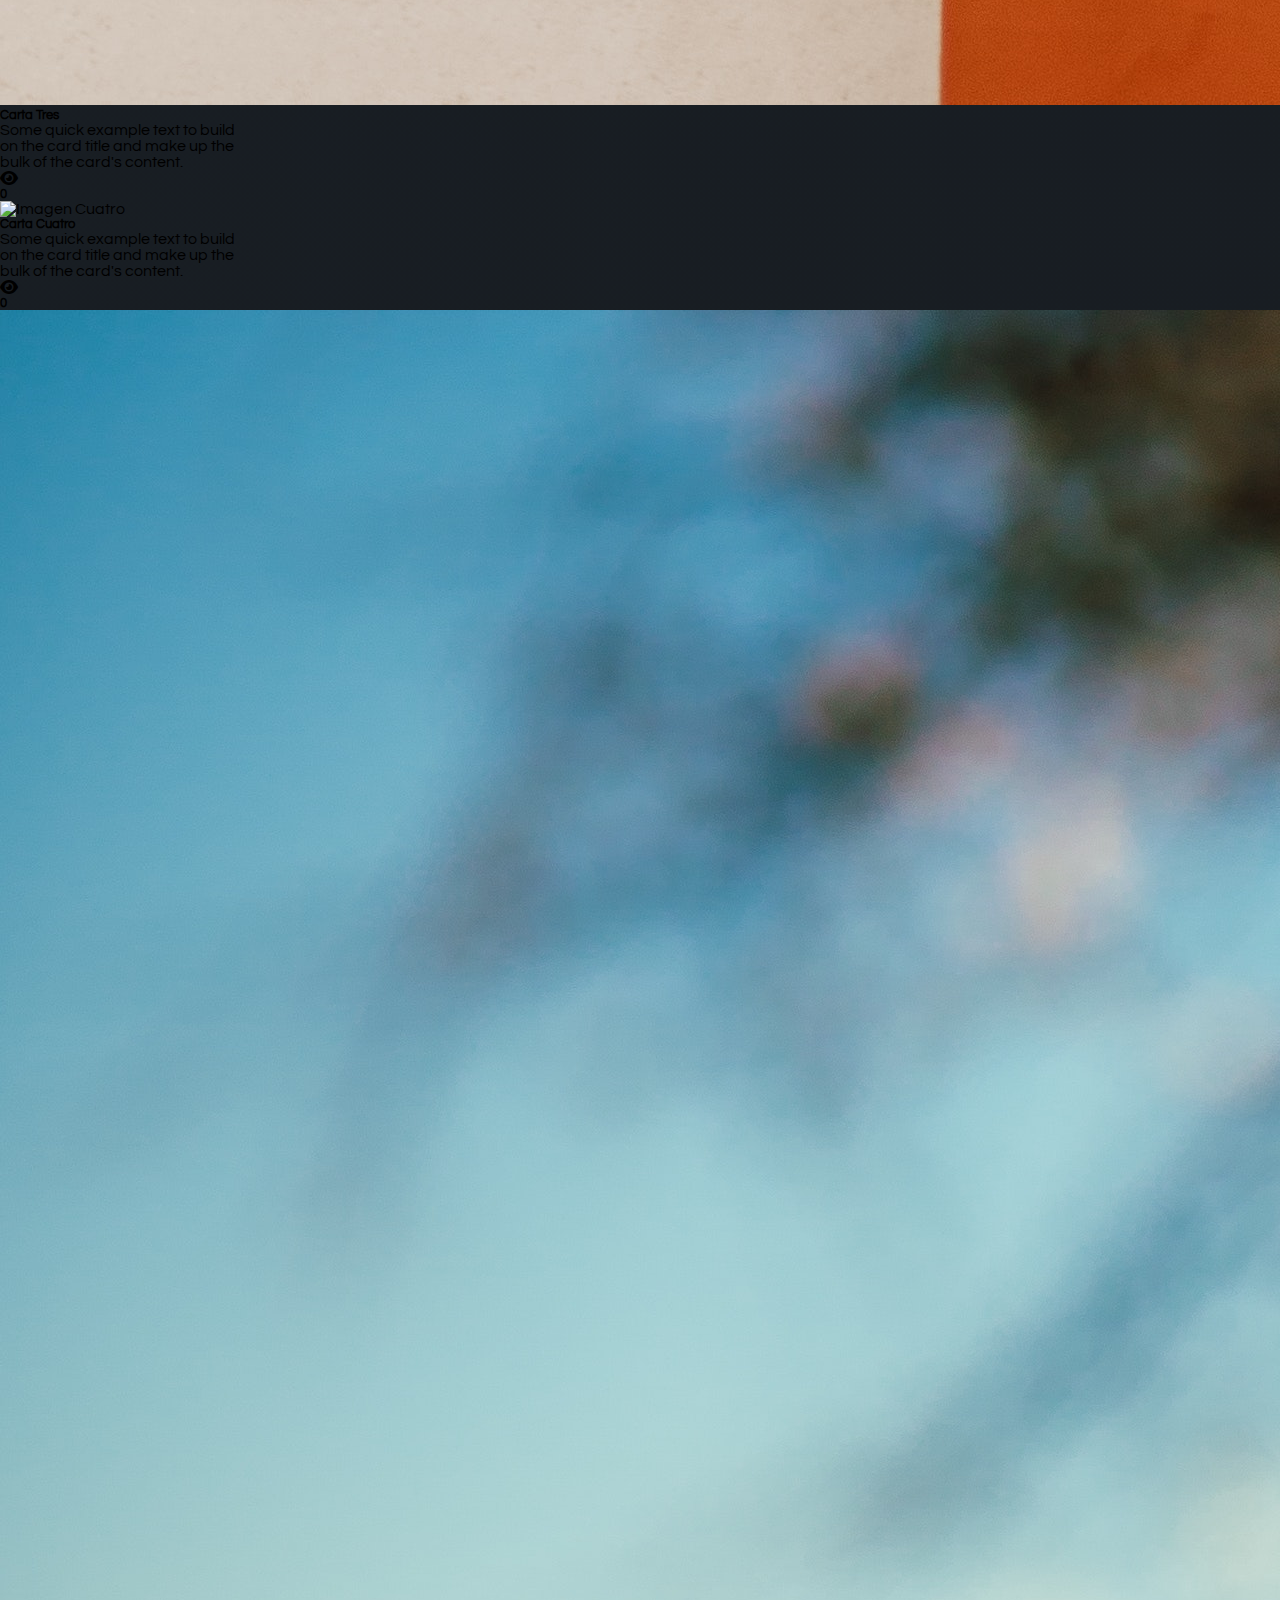
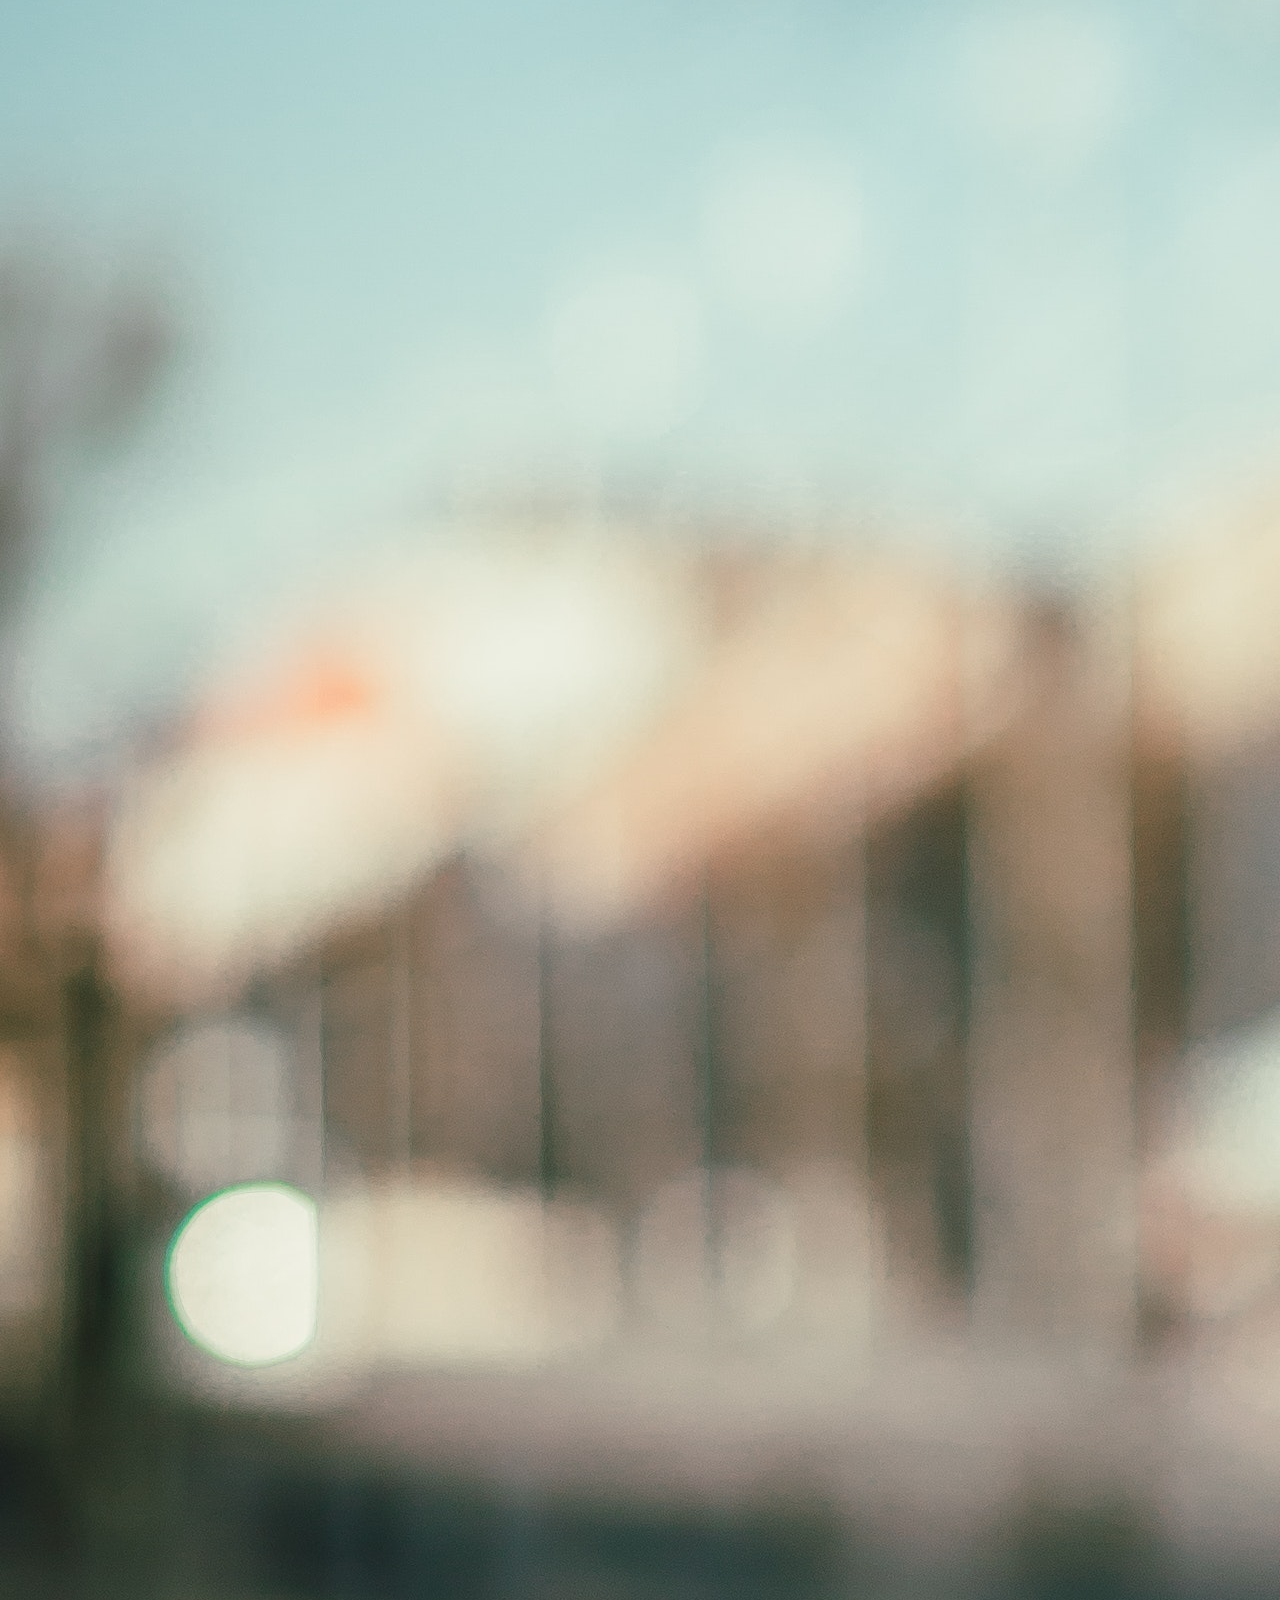
==== commit 78a63f31: "cuarto commit" ====
--- a/index.html
+++ b/index.html
@@ -83,7 +83,7 @@
             <button class="load-data btn btn-warning text-dark" type="button">Cargar Texto</button>
         </div>
         <div class="d-flex justify-content-center">
-            <textarea class="form-control-sm form-control w-50 center-block bg-dark text-white" id="exampleFormControlTextarea" rows="10">Escriba el texto</textarea>
+            <textarea class="form-control-sm form-control w-50 center-block bg-dark text-white-50" id="exampleFormControlTextarea" rows="10">Escriba el texto</textarea>
         </div>
     </div>
 
